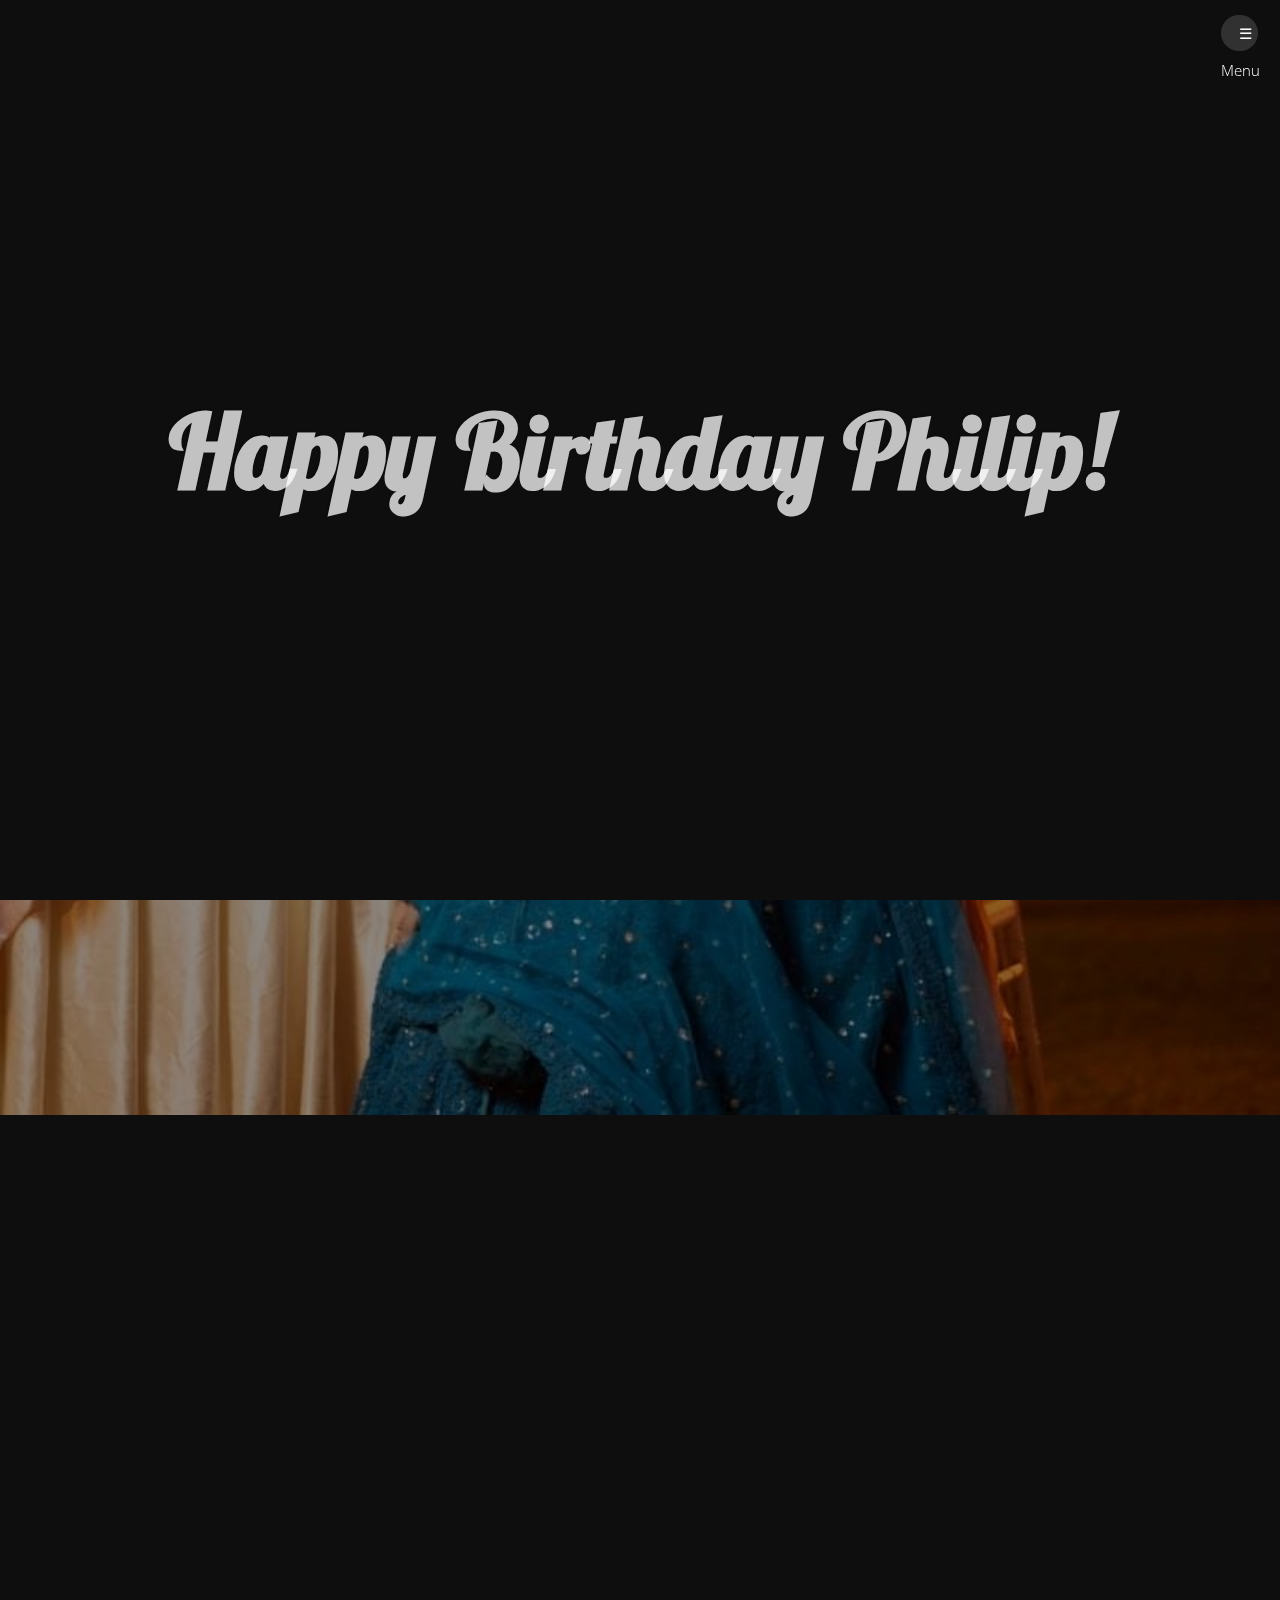
==== index.html @ 110db902 "photo" ====
<!DOCTYPE HTML>
<html>

<head>
    <title>The One Where You Turn 23!!</title>
    <link rel="shortcut icon" href="./images/phillogo.jpeg">
    <meta charset="utf-8" />
    <meta name="viewport" content="width=device-width, initial-scale=1" />
    <link rel="stylesheet" href="main.css">
</head>

<body>
    <header id="header">
        <a href="#menu">&#9776;<div>Menu</div></a>
    </header>
    <nav id="menu">
        <ul class="links">
            <li><a href="index.html">Home</a></li>
            <li><a href="Wishes.html">Wishes</a></li>
        </ul>
    </nav>
    <section id="banner" class="bg-img" data-bg="music club phil.jpeg">
        <div class="inner">
            <header>
                <h1>Happy Birthday Philip!</h1>
            </header>
        </div>
        <!--<a href="#one" class="more">Learn More</a>-->
    </section>
    <section id="one" class="wrapper post bg-img" data-bg="1.jpeg">
        <div class="inner">
            <article class="box">
                <header>
                    <h2>To you, my anchor of hope</h2>
                   
                </header>
                <div class="content">
                    <p>'Will you call me to tell me you're alright?<br>
                       Cause I worry about you the whole night.<br>
                       Don't repeat my mistakes,<br>
                       I won't sleep till you're safe inside.'<br>
                       - James Arthur.</p>
                </div>
            </article>
        </div>
        <a href="#two" class="more">Learn More</a>
    </section>
    <!-- Two -->
    <section id="two" class="wrapper post bg-img" data-bg="3.jpeg">
        <div class="inner">
            <article class="box">
                <header>
                    <h2>To you, beauty beyond compare</h2>
                   
                </header>
                <div class="content">
                    <p>'You're insecure, don't know what for<br>
                        You're turning heads when you walk through the door<br>
                        Don't need make-up to cover up<br>
                        Being the way that you are is enough.'<br>
                        - One Direction.</p>
                </div>
            </article>
        </div>
    </section>
    <!-- Three -->
    <section id="three" class="wrapper post bg-img" data-bg="4.jpeg">
        <div class="inner">
            <article class="box">
                <header>
                    <h2>To you, my partner in crime</h2>
                   
                </header>
                <div class="content">
                    <p>'You can count on me like one, two, three<br>
                        I'll be there<br>
                        And I know when I need it, I can count on you like four, three, two<br>
                        And you'll be there.'<br>
                        - Bruno Mars.</p>
                      
                </div>
            </article>
        </div>
    </section>
    <section id="two" class="wrapper post bg-img" data-bg="5.jpeg">
        <div class="inner">
            <article class="box">
                <header>
                    <h2>To you, the Chandler to my Joey</h2>
                    
                </header>
                <div class="content">
                    <p>'You're still in bed at ten<br>
                        And work began at eight<br>
                        You've burned your breakfast<br>
                        So far, things are going great.'<br>
                        - The Rembrandts.</p>
                </div>
            </article>
        </div>
    </section>
    <section id="two" class="wrapper post bg-img" data-bg="6.jpeg">
        <div class="inner">
            <article class="box">
                <header>
                    <h2>To you, a woman in power</h2>
                   
                </header>
                <div class="content">
                    <p>'It's time for me to take it<br>
                       I'm the boss right now<br>
                       Is your tongue tied up?<br>
                       Cause this is my ground.'<br>
                       - Demi Lovato.</p>
                </div>
            </article>
        </div>
    </section>
    <section id="two" class="wrapper post bg-img" data-bg="7.jpeg">
        <div class="inner">
            <article class="box">
                <header>
                    <h2>TBAG wishes you a very happy birthday!!!</h2>
                 
                </header>
                <div class="content">
                
                </div>
            </article>
        </div>
    </section>

    <!-- Scripts-->
    <script src="assets/js/jquery.min.js"></script>
    <script src="assets/js/jquery.scrolly.min.js"></script>
    <script src="assets/js/jquery.scrollex.min.js"></script>
    <script src="assets/js/skel.min.js"></script>
    <script src="assets/js/util.js"></script>
    <script src="assets/js/main.js"></script>

</body>

</html>
---- main.css ----
@charset "UTF-8";
@import url(font-awesome.min.css);
@import url("https://fonts.googleapis.com/css?family=Lobster|Open+Sans:300,400,600,700,800");

	html, body, div, span, applet, object, iframe, h1, h2, h3, h4, h5, h6, p, blockquote, pre, a, abbr, acronym, address, big, cite, code, del, dfn, em, img, ins, kbd, q, s, samp, small, strike, strong, sub, sup, tt, var, b, u, i, center, dl, dt, dd, ol, ul, li, fieldset, form, label, legend, table, caption, tbody, tfoot, thead, tr, th, td, article, aside, canvas, details, embed, figure, figcaption, footer, header, hgroup, menu, nav, output, ruby, section, summary, time, mark, audio, video {
		margin: 0;
		padding: 0;
		border: 0;
		font-size: 100%;
		font: inherit;
		vertical-align: baseline;
	}

	article, aside, details, figcaption, figure, footer, header, hgroup, menu, nav, section {
		display: block;
	}

	body {
		line-height: 1;
	}

	ol, ul {
		list-style: none;
	}

	blockquote, q {
		quotes: none;
	}

	blockquote:before, blockquote:after, q:before, q:after {
		content: '';
		content: none;
	}

	table {
		border-collapse: collapse;
		border-spacing: 0;
	}

	body {
		-webkit-text-size-adjust: none;
	}

/* Box Model */

	*, *:before, *:after {
		-moz-box-sizing: border-box;
		-webkit-box-sizing: border-box;
		box-sizing: border-box;
	}

/* Containers */

	.container {
		margin-left: auto;
		margin-right: auto;
	}

	.container.\31 25\25 {
		width: 100%;
		max-width: 100em;
		min-width: 80em;
	}

	.container.\37 5\25 {
		width: 60em;
	}

	.container.\35 0\25 {
		width: 40em;
	}

	.container.\32 5\25 {
		width: 20em;
	}

	.container {
		width: 80em;
	}

	@media screen and (max-width: 1680px) {

		.container.\31 25\25 {
			width: 100%;
			max-width: 100em;
			min-width: 80em;
		}

		.container.\37 5\25 {
			width: 60em;
		}

		.container.\35 0\25 {
			width: 40em;
		}

		.container.\32 5\25 {
			width: 20em;
		}

		.container {
			width: 80em;
		}

	}

	@media screen and (max-width: 1280px) {

		.container.\31 25\25 {
			width: 100%;
			max-width: 81.25em;
			min-width: 65em;
		}

		.container.\37 5\25 {
			width: 48.75em;
		}

		.container.\35 0\25 {
			width: 32.5em;
		}

		.container.\32 5\25 {
			width: 16.25em;
		}

		.container {
			width: 65em;
		}

	}

	@media screen and (max-width: 980px) {

		.container.\31 25\25 {
			width: 100%;
			max-width: 112.5%;
			min-width: 90%;
		}

		.container.\37 5\25 {
			width: 67.5%;
		}

		.container.\35 0\25 {
			width: 45%;
		}

		.container.\32 5\25 {
			width: 22.5%;
		}

		.container {
			width: 90%;
		}

	}

	@media screen and (max-width: 736px) {

		.container.\31 25\25 {
			width: 100%;
			max-width: 112.5%;
			min-width: 90%;
		}

		.container.\37 5\25 {
			width: 67.5%;
		}

		.container.\35 0\25 {
			width: 45%;
		}

		.container.\32 5\25 {
			width: 22.5%;
		}

		.container {
			width: 90% !important;
		}

	}

	@media screen and (max-width: 480px) {

		.container.\31 25\25 {
			width: 100%;
			max-width: 112.5%;
			min-width: 90%;
		}

		.container.\37 5\25 {
			width: 67.5%;
		}

		.container.\35 0\25 {
			width: 45%;
		}

		.container.\32 5\25 {
			width: 22.5%;
		}

		.container {
			width: 90% !important;
		}

	}

/* Grid */

	.row {
		border-bottom: solid 1px transparent;
		-moz-box-sizing: border-box;
		-webkit-box-sizing: border-box;
		box-sizing: border-box;
	}

	.row > * {
		float: left;
		-moz-box-sizing: border-box;
		-webkit-box-sizing: border-box;
		box-sizing: border-box;
	}

	.row:after, .row:before {
		content: '';
		display: block;
		clear: both;
		height: 0;
	}

	.row.uniform > * > :first-child {
		margin-top: 0;
	}

	.row.uniform > * > :last-child {
		margin-bottom: 0;
	}

	.row.\30 \25 > * {
		padding: 0 0 0 0em;
	}

	.row.\30 \25 {
		margin: 0 0 -1px 0em;
	}

	.row.uniform.\30 \25 > * {
		padding: 0em 0 0 0em;
	}

	.row.uniform.\30 \25 {
		margin: 0em 0 -1px 0em;
	}

	.row > * {
		padding: 0 0 0 2em;
	}

	.row {
		margin: 0 0 -1px -2em;
	}

	.row.uniform > * {
		padding: 2em 0 0 2em;
	}

	.row.uniform {
		margin: -2em 0 -1px -2em;
	}

	.row.\32 00\25 > * {
		padding: 0 0 0 4em;
	}

	.row.\32 00\25 {
		margin: 0 0 -1px -4em;
	}

	.row.uniform.\32 00\25 > * {
		padding: 4em 0 0 4em;
	}

	.row.uniform.\32 00\25 {
		margin: -4em 0 -1px -4em;
	}

	.row.\31 50\25 > * {
		padding: 0 0 0 3em;
	}

	.row.\31 50\25 {
		margin: 0 0 -1px -3em;
	}

	.row.uniform.\31 50\25 > * {
		padding: 3em 0 0 3em;
	}

	.row.uniform.\31 50\25 {
		margin: -3em 0 -1px -3em;
	}

	.row.\35 0\25 > * {
		padding: 0 0 0 1em;
	}

	.row.\35 0\25 {
		margin: 0 0 -1px -1em;
	}

	.row.uniform.\35 0\25 > * {
		padding: 1em 0 0 1em;
	}

	.row.uniform.\35 0\25 {
		margin: -1em 0 -1px -1em;
	}

	.row.\32 5\25 > * {
		padding: 0 0 0 0.5em;
	}

	.row.\32 5\25 {
		margin: 0 0 -1px -0.5em;
	}

	.row.uniform.\32 5\25 > * {
		padding: 0.5em 0 0 0.5em;
	}

	.row.uniform.\32 5\25 {
		margin: -0.5em 0 -1px -0.5em;
	}

	.\31 2u, .\31 2u\24 {
		width: 100%;
		clear: none;
		margin-left: 0;
	}

	.\31 1u, .\31 1u\24 {
		width: 91.6666666667%;
		clear: none;
		margin-left: 0;
	}

	.\31 0u, .\31 0u\24 {
		width: 83.3333333333%;
		clear: none;
		margin-left: 0;
	}

	.\39 u, .\39 u\24 {
		width: 75%;
		clear: none;
		margin-left: 0;
	}

	.\38 u, .\38 u\24 {
		width: 66.6666666667%;
		clear: none;
		margin-left: 0;
	}

	.\37 u, .\37 u\24 {
		width: 58.3333333333%;
		clear: none;
		margin-left: 0;
	}

	.\36 u, .\36 u\24 {
		width: 50%;
		clear: none;
		margin-left: 0;
	}

	.\35 u, .\35 u\24 {
		width: 41.6666666667%;
		clear: none;
		margin-left: 0;
	}

	.\34 u, .\34 u\24 {
		width: 33.3333333333%;
		clear: none;
		margin-left: 0;
	}

	.\33 u, .\33 u\24 {
		width: 25%;
		clear: none;
		margin-left: 0;
	}

	.\32 u, .\32 u\24 {
		width: 16.6666666667%;
		clear: none;
		margin-left: 0;
	}

	.\31 u, .\31 u\24 {
		width: 8.3333333333%;
		clear: none;
		margin-left: 0;
	}

	.\31 2u\24 + *,
	.\31 1u\24 + *,
	.\31 0u\24 + *,
	.\39 u\24 + *,
	.\38 u\24 + *,
	.\37 u\24 + *,
	.\36 u\24 + *,
	.\35 u\24 + *,
	.\34 u\24 + *,
	.\33 u\24 + *,
	.\32 u\24 + *,
	.\31 u\24 + * {
		clear: left;
	}

	.\-11u {
		margin-left: 91.66667%;
	}

	.\-10u {
		margin-left: 83.33333%;
	}

	.\-9u {
		margin-left: 75%;
	}

	.\-8u {
		margin-left: 66.66667%;
	}

	.\-7u {
		margin-left: 58.33333%;
	}

	.\-6u {
		margin-left: 50%;
	}

	.\-5u {
		margin-left: 41.66667%;
	}

	.\-4u {
		margin-left: 33.33333%;
	}

	.\-3u {
		margin-left: 25%;
	}

	.\-2u {
		margin-left: 16.66667%;
	}

	.\-1u {
		margin-left: 8.33333%;
	}

	@media screen and (max-width: 1680px) {

		.row > * {
			padding: 0 0 0 2em;
		}

		.row {
			margin: 0 0 -1px -2em;
		}

		.row.uniform > * {
			padding: 2em 0 0 2em;
		}

		.row.uniform {
			margin: -2em 0 -1px -2em;
		}

		.row.\32 00\25 > * {
			padding: 0 0 0 4em;
		}

		.row.\32 00\25 {
			margin: 0 0 -1px -4em;
		}

		.row.uniform.\32 00\25 > * {
			padding: 4em 0 0 4em;
		}

		.row.uniform.\32 00\25 {
			margin: -4em 0 -1px -4em;
		}

		.row.\31 50\25 > * {
			padding: 0 0 0 3em;
		}

		.row.\31 50\25 {
			margin: 0 0 -1px -3em;
		}

		.row.uniform.\31 50\25 > * {
			padding: 3em 0 0 3em;
		}

		.row.uniform.\31 50\25 {
			margin: -3em 0 -1px -3em;
		}

		.row.\35 0\25 > * {
			padding: 0 0 0 1em;
		}

		.row.\35 0\25 {
			margin: 0 0 -1px -1em;
		}

		.row.uniform.\35 0\25 > * {
			padding: 1em 0 0 1em;
		}

		.row.uniform.\35 0\25 {
			margin: -1em 0 -1px -1em;
		}

		.row.\32 5\25 > * {
			padding: 0 0 0 0.5em;
		}

		.row.\32 5\25 {
			margin: 0 0 -1px -0.5em;
		}

		.row.uniform.\32 5\25 > * {
			padding: 0.5em 0 0 0.5em;
		}

		.row.uniform.\32 5\25 {
			margin: -0.5em 0 -1px -0.5em;
		}

		.\31 2u\28xlarge\29, .\31 2u\24\28xlarge\29 {
			width: 100%;
			clear: none;
			margin-left: 0;
		}

		.\31 1u\28xlarge\29, .\31 1u\24\28xlarge\29 {
			width: 91.6666666667%;
			clear: none;
			margin-left: 0;
		}

		.\31 0u\28xlarge\29, .\31 0u\24\28xlarge\29 {
			width: 83.3333333333%;
			clear: none;
			margin-left: 0;
		}

		.\39 u\28xlarge\29, .\39 u\24\28xlarge\29 {
			width: 75%;
			clear: none;
			margin-left: 0;
		}

		.\38 u\28xlarge\29, .\38 u\24\28xlarge\29 {
			width: 66.6666666667%;
			clear: none;
			margin-left: 0;
		}

		.\37 u\28xlarge\29, .\37 u\24\28xlarge\29 {
			width: 58.3333333333%;
			clear: none;
			margin-left: 0;
		}

		.\36 u\28xlarge\29, .\36 u\24\28xlarge\29 {
			width: 50%;
			clear: none;
			margin-left: 0;
		}

		.\35 u\28xlarge\29, .\35 u\24\28xlarge\29 {
			width: 41.6666666667%;
			clear: none;
			margin-left: 0;
		}

		.\34 u\28xlarge\29, .\34 u\24\28xlarge\29 {
			width: 33.3333333333%;
			clear: none;
			margin-left: 0;
		}

		.\33 u\28xlarge\29, .\33 u\24\28xlarge\29 {
			width: 25%;
			clear: none;
			margin-left: 0;
		}

		.\32 u\28xlarge\29, .\32 u\24\28xlarge\29 {
			width: 16.6666666667%;
			clear: none;
			margin-left: 0;
		}

		.\31 u\28xlarge\29, .\31 u\24\28xlarge\29 {
			width: 8.3333333333%;
			clear: none;
			margin-left: 0;
		}

		.\31 2u\24\28xlarge\29 + *,
		.\31 1u\24\28xlarge\29 + *,
		.\31 0u\24\28xlarge\29 + *,
		.\39 u\24\28xlarge\29 + *,
		.\38 u\24\28xlarge\29 + *,
		.\37 u\24\28xlarge\29 + *,
		.\36 u\24\28xlarge\29 + *,
		.\35 u\24\28xlarge\29 + *,
		.\34 u\24\28xlarge\29 + *,
		.\33 u\24\28xlarge\29 + *,
		.\32 u\24\28xlarge\29 + *,
		.\31 u\24\28xlarge\29 + * {
			clear: left;
		}

		.\-11u\28xlarge\29 {
			margin-left: 91.66667%;
		}

		.\-10u\28xlarge\29 {
			margin-left: 83.33333%;
		}

		.\-9u\28xlarge\29 {
			margin-left: 75%;
		}

		.\-8u\28xlarge\29 {
			margin-left: 66.66667%;
		}

		.\-7u\28xlarge\29 {
			margin-left: 58.33333%;
		}

		.\-6u\28xlarge\29 {
			margin-left: 50%;
		}

		.\-5u\28xlarge\29 {
			margin-left: 41.66667%;
		}

		.\-4u\28xlarge\29 {
			margin-left: 33.33333%;
		}

		.\-3u\28xlarge\29 {
			margin-left: 25%;
		}

		.\-2u\28xlarge\29 {
			margin-left: 16.66667%;
		}

		.\-1u\28xlarge\29 {
			margin-left: 8.33333%;
		}

	}

	@media screen and (max-width: 1280px) {

		.row > * {
			padding: 0 0 0 1.5em;
		}

		.row {
			margin: 0 0 -1px -1.5em;
		}

		.row.uniform > * {
			padding: 1.5em 0 0 1.5em;
		}

		.row.uniform {
			margin: -1.5em 0 -1px -1.5em;
		}

		.row.\32 00\25 > * {
			padding: 0 0 0 3em;
		}

		.row.\32 00\25 {
			margin: 0 0 -1px -3em;
		}

		.row.uniform.\32 00\25 > * {
			padding: 3em 0 0 3em;
		}

		.row.uniform.\32 00\25 {
			margin: -3em 0 -1px -3em;
		}

		.row.\31 50\25 > * {
			padding: 0 0 0 2.25em;
		}

		.row.\31 50\25 {
			margin: 0 0 -1px -2.25em;
		}

		.row.uniform.\31 50\25 > * {
			padding: 2.25em 0 0 2.25em;
		}

		.row.uniform.\31 50\25 {
			margin: -2.25em 0 -1px -2.25em;
		}

		.row.\35 0\25 > * {
			padding: 0 0 0 0.75em;
		}

		.row.\35 0\25 {
			margin: 0 0 -1px -0.75em;
		}

		.row.uniform.\35 0\25 > * {
			padding: 0.75em 0 0 0.75em;
		}

		.row.uniform.\35 0\25 {
			margin: -0.75em 0 -1px -0.75em;
		}

		.row.\32 5\25 > * {
			padding: 0 0 0 0.375em;
		}

		.row.\32 5\25 {
			margin: 0 0 -1px -0.375em;
		}

		.row.uniform.\32 5\25 > * {
			padding: 0.375em 0 0 0.375em;
		}

		.row.uniform.\32 5\25 {
			margin: -0.375em 0 -1px -0.375em;
		}

		.\31 2u\28large\29, .\31 2u\24\28large\29 {
			width: 100%;
			clear: none;
			margin-left: 0;
		}

		.\31 1u\28large\29, .\31 1u\24\28large\29 {
			width: 91.6666666667%;
			clear: none;
			margin-left: 0;
		}

		.\31 0u\28large\29, .\31 0u\24\28large\29 {
			width: 83.3333333333%;
			clear: none;
			margin-left: 0;
		}

		.\39 u\28large\29, .\39 u\24\28large\29 {
			width: 75%;
			clear: none;
			margin-left: 0;
		}

		.\38 u\28large\29, .\38 u\24\28large\29 {
			width: 66.6666666667%;
			clear: none;
			margin-left: 0;
		}

		.\37 u\28large\29, .\37 u\24\28large\29 {
			width: 58.3333333333%;
			clear: none;
			margin-left: 0;
		}

		.\36 u\28large\29, .\36 u\24\28large\29 {
			width: 50%;
			clear: none;
			margin-left: 0;
		}

		.\35 u\28large\29, .\35 u\24\28large\29 {
			width: 41.6666666667%;
			clear: none;
			margin-left: 0;
		}

		.\34 u\28large\29, .\34 u\24\28large\29 {
			width: 33.3333333333%;
			clear: none;
			margin-left: 0;
		}

		.\33 u\28large\29, .\33 u\24\28large\29 {
			width: 25%;
			clear: none;
			margin-left: 0;
		}

		.\32 u\28large\29, .\32 u\24\28large\29 {
			width: 16.6666666667%;
			clear: none;
			margin-left: 0;
		}

		.\31 u\28large\29, .\31 u\24\28large\29 {
			width: 8.3333333333%;
			clear: none;
			margin-left: 0;
		}

		.\31 2u\24\28large\29 + *,
		.\31 1u\24\28large\29 + *,
		.\31 0u\24\28large\29 + *,
		.\39 u\24\28large\29 + *,
		.\38 u\24\28large\29 + *,
		.\37 u\24\28large\29 + *,
		.\36 u\24\28large\29 + *,
		.\35 u\24\28large\29 + *,
		.\34 u\24\28large\29 + *,
		.\33 u\24\28large\29 + *,
		.\32 u\24\28large\29 + *,
		.\31 u\24\28large\29 + * {
			clear: left;
		}

		.\-11u\28large\29 {
			margin-left: 91.66667%;
		}

		.\-10u\28large\29 {
			margin-left: 83.33333%;
		}

		.\-9u\28large\29 {
			margin-left: 75%;
		}

		.\-8u\28large\29 {
			margin-left: 66.66667%;
		}

		.\-7u\28large\29 {
			margin-left: 58.33333%;
		}

		.\-6u\28large\29 {
			margin-left: 50%;
		}

		.\-5u\28large\29 {
			margin-left: 41.66667%;
		}

		.\-4u\28large\29 {
			margin-left: 33.33333%;
		}

		.\-3u\28large\29 {
			margin-left: 25%;
		}

		.\-2u\28large\29 {
			margin-left: 16.66667%;
		}

		.\-1u\28large\29 {
			margin-left: 8.33333%;
		}

	}

	@media screen and (max-width: 980px) {

		.row > * {
			padding: 0 0 0 1.5em;
		}

		.row {
			margin: 0 0 -1px -1.5em;
		}

		.row.uniform > * {
			padding: 1.5em 0 0 1.5em;
		}

		.row.uniform {
			margin: -1.5em 0 -1px -1.5em;
		}

		.row.\32 00\25 > * {
			padding: 0 0 0 3em;
		}

		.row.\32 00\25 {
			margin: 0 0 -1px -3em;
		}

		.row.uniform.\32 00\25 > * {
			padding: 3em 0 0 3em;
		}

		.row.uniform.\32 00\25 {
			margin: -3em 0 -1px -3em;
		}

		.row.\31 50\25 > * {
			padding: 0 0 0 2.25em;
		}

		.row.\31 50\25 {
			margin: 0 0 -1px -2.25em;
		}

		.row.uniform.\31 50\25 > * {
			padding: 2.25em 0 0 2.25em;
		}

		.row.uniform.\31 50\25 {
			margin: -2.25em 0 -1px -2.25em;
		}

		.row.\35 0\25 > * {
			padding: 0 0 0 0.75em;
		}

		.row.\35 0\25 {
			margin: 0 0 -1px -0.75em;
		}

		.row.uniform.\35 0\25 > * {
			padding: 0.75em 0 0 0.75em;
		}

		.row.uniform.\35 0\25 {
			margin: -0.75em 0 -1px -0.75em;
		}

		.row.\32 5\25 > * {
			padding: 0 0 0 0.375em;
		}

		.row.\32 5\25 {
			margin: 0 0 -1px -0.375em;
		}

		.row.uniform.\32 5\25 > * {
			padding: 0.375em 0 0 0.375em;
		}

		.row.uniform.\32 5\25 {
			margin: -0.375em 0 -1px -0.375em;
		}

		.\31 2u\28medium\29, .\31 2u\24\28medium\29 {
			width: 100%;
			clear: none;
			margin-left: 0;
		}

		.\31 1u\28medium\29, .\31 1u\24\28medium\29 {
			width: 91.6666666667%;
			clear: none;
			margin-left: 0;
		}

		.\31 0u\28medium\29, .\31 0u\24\28medium\29 {
			width: 83.3333333333%;
			clear: none;
			margin-left: 0;
		}

		.\39 u\28medium\29, .\39 u\24\28medium\29 {
			width: 75%;
			clear: none;
			margin-left: 0;
		}

		.\38 u\28medium\29, .\38 u\24\28medium\29 {
			width: 66.6666666667%;
			clear: none;
			margin-left: 0;
		}

		.\37 u\28medium\29, .\37 u\24\28medium\29 {
			width: 58.3333333333%;
			clear: none;
			margin-left: 0;
		}

		.\36 u\28medium\29, .\36 u\24\28medium\29 {
			width: 50%;
			clear: none;
			margin-left: 0;
		}

		.\35 u\28medium\29, .\35 u\24\28medium\29 {
			width: 41.6666666667%;
			clear: none;
			margin-left: 0;
		}

		.\34 u\28medium\29, .\34 u\24\28medium\29 {
			width: 33.3333333333%;
			clear: none;
			margin-left: 0;
		}

		.\33 u\28medium\29, .\33 u\24\28medium\29 {
			width: 25%;
			clear: none;
			margin-left: 0;
		}

		.\32 u\28medium\29, .\32 u\24\28medium\29 {
			width: 16.6666666667%;
			clear: none;
			margin-left: 0;
		}

		.\31 u\28medium\29, .\31 u\24\28medium\29 {
			width: 8.3333333333%;
			clear: none;
			margin-left: 0;
		}

		.\31 2u\24\28medium\29 + *,
		.\31 1u\24\28medium\29 + *,
		.\31 0u\24\28medium\29 + *,
		.\39 u\24\28medium\29 + *,
		.\38 u\24\28medium\29 + *,
		.\37 u\24\28medium\29 + *,
		.\36 u\24\28medium\29 + *,
		.\35 u\24\28medium\29 + *,
		.\34 u\24\28medium\29 + *,
		.\33 u\24\28medium\29 + *,
		.\32 u\24\28medium\29 + *,
		.\31 u\24\28medium\29 + * {
			clear: left;
		}

		.\-11u\28medium\29 {
			margin-left: 91.66667%;
		}

		.\-10u\28medium\29 {
			margin-left: 83.33333%;
		}

		.\-9u\28medium\29 {
			margin-left: 75%;
		}

		.\-8u\28medium\29 {
			margin-left: 66.66667%;
		}

		.\-7u\28medium\29 {
			margin-left: 58.33333%;
		}

		.\-6u\28medium\29 {
			margin-left: 50%;
		}

		.\-5u\28medium\29 {
			margin-left: 41.66667%;
		}

		.\-4u\28medium\29 {
			margin-left: 33.33333%;
		}

		.\-3u\28medium\29 {
			margin-left: 25%;
		}

		.\-2u\28medium\29 {
			margin-left: 16.66667%;
		}

		.\-1u\28medium\29 {
			margin-left: 8.33333%;
		}

	}

	@media screen and (max-width: 736px) {

		.row > * {
			padding: 0 0 0 1.25em;
		}

		.row {
			margin: 0 0 -1px -1.25em;
		}

		.row.uniform > * {
			padding: 1.25em 0 0 1.25em;
		}

		.row.uniform {
			margin: -1.25em 0 -1px -1.25em;
		}

		.row.\32 00\25 > * {
			padding: 0 0 0 2.5em;
		}

		.row.\32 00\25 {
			margin: 0 0 -1px -2.5em;
		}

		.row.uniform.\32 00\25 > * {
			padding: 2.5em 0 0 2.5em;
		}

		.row.uniform.\32 00\25 {
			margin: -2.5em 0 -1px -2.5em;
		}

		.row.\31 50\25 > * {
			padding: 0 0 0 1.875em;
		}

		.row.\31 50\25 {
			margin: 0 0 -1px -1.875em;
		}

		.row.uniform.\31 50\25 > * {
			padding: 1.875em 0 0 1.875em;
		}

		.row.uniform.\31 50\25 {
			margin: -1.875em 0 -1px -1.875em;
		}

		.row.\35 0\25 > * {
			padding: 0 0 0 0.625em;
		}

		.row.\35 0\25 {
			margin: 0 0 -1px -0.625em;
		}

		.row.uniform.\35 0\25 > * {
			padding: 0.625em 0 0 0.625em;
		}

		.row.uniform.\35 0\25 {
			margin: -0.625em 0 -1px -0.625em;
		}

		.row.\32 5\25 > * {
			padding: 0 0 0 0.3125em;
		}

		.row.\32 5\25 {
			margin: 0 0 -1px -0.3125em;
		}

		.row.uniform.\32 5\25 > * {
			padding: 0.3125em 0 0 0.3125em;
		}

		.row.uniform.\32 5\25 {
			margin: -0.3125em 0 -1px -0.3125em;
		}

		.\31 2u\28small\29, .\31 2u\24\28small\29 {
			width: 100%;
			clear: none;
			margin-left: 0;
		}

		.\31 1u\28small\29, .\31 1u\24\28small\29 {
			width: 91.6666666667%;
			clear: none;
			margin-left: 0;
		}

		.\31 0u\28small\29, .\31 0u\24\28small\29 {
			width: 83.3333333333%;
			clear: none;
			margin-left: 0;
		}

		.\39 u\28small\29, .\39 u\24\28small\29 {
			width: 75%;
			clear: none;
			margin-left: 0;
		}

		.\38 u\28small\29, .\38 u\24\28small\29 {
			width: 66.6666666667%;
			clear: none;
			margin-left: 0;
		}

		.\37 u\28small\29, .\37 u\24\28small\29 {
			width: 58.3333333333%;
			clear: none;
			margin-left: 0;
		}

		.\36 u\28small\29, .\36 u\24\28small\29 {
			width: 50%;
			clear: none;
			margin-left: 0;
		}

		.\35 u\28small\29, .\35 u\24\28small\29 {
			width: 41.6666666667%;
			clear: none;
			margin-left: 0;
		}

		.\34 u\28small\29, .\34 u\24\28small\29 {
			width: 33.3333333333%;
			clear: none;
			margin-left: 0;
		}

		.\33 u\28small\29, .\33 u\24\28small\29 {
			width: 25%;
			clear: none;
			margin-left: 0;
		}

		.\32 u\28small\29, .\32 u\24\28small\29 {
			width: 16.6666666667%;
			clear: none;
			margin-left: 0;
		}

		.\31 u\28small\29, .\31 u\24\28small\29 {
			width: 8.3333333333%;
			clear: none;
			margin-left: 0;
		}

		.\31 2u\24\28small\29 + *,
		.\31 1u\24\28small\29 + *,
		.\31 0u\24\28small\29 + *,
		.\39 u\24\28small\29 + *,
		.\38 u\24\28small\29 + *,
		.\37 u\24\28small\29 + *,
		.\36 u\24\28small\29 + *,
		.\35 u\24\28small\29 + *,
		.\34 u\24\28small\29 + *,
		.\33 u\24\28small\29 + *,
		.\32 u\24\28small\29 + *,
		.\31 u\24\28small\29 + * {
			clear: left;
		}

		.\-11u\28small\29 {
			margin-left: 91.66667%;
		}

		.\-10u\28small\29 {
			margin-left: 83.33333%;
		}

		.\-9u\28small\29 {
			margin-left: 75%;
		}

		.\-8u\28small\29 {
			margin-left: 66.66667%;
		}

		.\-7u\28small\29 {
			margin-left: 58.33333%;
		}

		.\-6u\28small\29 {
			margin-left: 50%;
		}

		.\-5u\28small\29 {
			margin-left: 41.66667%;
		}

		.\-4u\28small\29 {
			margin-left: 33.33333%;
		}

		.\-3u\28small\29 {
			margin-left: 25%;
		}

		.\-2u\28small\29 {
			margin-left: 16.66667%;
		}

		.\-1u\28small\29 {
			margin-left: 8.33333%;
		}

	}

	@media screen and (max-width: 480px) {

		.row > * {
			padding: 0 0 0 1.25em;
		}

		.row {
			margin: 0 0 -1px -1.25em;
		}

		.row.uniform > * {
			padding: 1.25em 0 0 1.25em;
		}

		.row.uniform {
			margin: -1.25em 0 -1px -1.25em;
		}

		.row.\32 00\25 > * {
			padding: 0 0 0 2.5em;
		}

		.row.\32 00\25 {
			margin: 0 0 -1px -2.5em;
		}

		.row.uniform.\32 00\25 > * {
			padding: 2.5em 0 0 2.5em;
		}

		.row.uniform.\32 00\25 {
			margin: -2.5em 0 -1px -2.5em;
		}

		.row.\31 50\25 > * {
			padding: 0 0 0 1.875em;
		}

		.row.\31 50\25 {
			margin: 0 0 -1px -1.875em;
		}

		.row.uniform.\31 50\25 > * {
			padding: 1.875em 0 0 1.875em;
		}

		.row.uniform.\31 50\25 {
			margin: -1.875em 0 -1px -1.875em;
		}

		.row.\35 0\25 > * {
			padding: 0 0 0 0.625em;
		}

		.row.\35 0\25 {
			margin: 0 0 -1px -0.625em;
		}

		.row.uniform.\35 0\25 > * {
			padding: 0.625em 0 0 0.625em;
		}

		.row.uniform.\35 0\25 {
			margin: -0.625em 0 -1px -0.625em;
		}

		.row.\32 5\25 > * {
			padding: 0 0 0 0.3125em;
		}

		.row.\32 5\25 {
			margin: 0 0 -1px -0.3125em;
		}

		.row.uniform.\32 5\25 > * {
			padding: 0.3125em 0 0 0.3125em;
		}

		.row.uniform.\32 5\25 {
			margin: -0.3125em 0 -1px -0.3125em;
		}

		.\31 2u\28xsmall\29, .\31 2u\24\28xsmall\29 {
			width: 100%;
			clear: none;
			margin-left: 0;
		}

		.\31 1u\28xsmall\29, .\31 1u\24\28xsmall\29 {
			width: 91.6666666667%;
			clear: none;
			margin-left: 0;
		}

		.\31 0u\28xsmall\29, .\31 0u\24\28xsmall\29 {
			width: 83.3333333333%;
			clear: none;
			margin-left: 0;
		}

		.\39 u\28xsmall\29, .\39 u\24\28xsmall\29 {
			width: 75%;
			clear: none;
			margin-left: 0;
		}

		.\38 u\28xsmall\29, .\38 u\24\28xsmall\29 {
			width: 66.6666666667%;
			clear: none;
			margin-left: 0;
		}

		.\37 u\28xsmall\29, .\37 u\24\28xsmall\29 {
			width: 58.3333333333%;
			clear: none;
			margin-left: 0;
		}

		.\36 u\28xsmall\29, .\36 u\24\28xsmall\29 {
			width: 50%;
			clear: none;
			margin-left: 0;
		}

		.\35 u\28xsmall\29, .\35 u\24\28xsmall\29 {
			width: 41.6666666667%;
			clear: none;
			margin-left: 0;
		}

		.\34 u\28xsmall\29, .\34 u\24\28xsmall\29 {
			width: 33.3333333333%;
			clear: none;
			margin-left: 0;
		}

		.\33 u\28xsmall\29, .\33 u\24\28xsmall\29 {
			width: 25%;
			clear: none;
			margin-left: 0;
		}

		.\32 u\28xsmall\29, .\32 u\24\28xsmall\29 {
			width: 16.6666666667%;
			clear: none;
			margin-left: 0;
		}

		.\31 u\28xsmall\29, .\31 u\24\28xsmall\29 {
			width: 8.3333333333%;
			clear: none;
			margin-left: 0;
		}

		.\31 2u\24\28xsmall\29 + *,
		.\31 1u\24\28xsmall\29 + *,
		.\31 0u\24\28xsmall\29 + *,
		.\39 u\24\28xsmall\29 + *,
		.\38 u\24\28xsmall\29 + *,
		.\37 u\24\28xsmall\29 + *,
		.\36 u\24\28xsmall\29 + *,
		.\35 u\24\28xsmall\29 + *,
		.\34 u\24\28xsmall\29 + *,
		.\33 u\24\28xsmall\29 + *,
		.\32 u\24\28xsmall\29 + *,
		.\31 u\24\28xsmall\29 + * {
			clear: left;
		}

		.\-11u\28xsmall\29 {
			margin-left: 91.66667%;
		}

		.\-10u\28xsmall\29 {
			margin-left: 83.33333%;
		}

		.\-9u\28xsmall\29 {
			margin-left: 75%;
		}

		.\-8u\28xsmall\29 {
			margin-left: 66.66667%;
		}

		.\-7u\28xsmall\29 {
			margin-left: 58.33333%;
		}

		.\-6u\28xsmall\29 {
			margin-left: 50%;
		}

		.\-5u\28xsmall\29 {
			margin-left: 41.66667%;
		}

		.\-4u\28xsmall\29 {
			margin-left: 33.33333%;
		}

		.\-3u\28xsmall\29 {
			margin-left: 25%;
		}

		.\-2u\28xsmall\29 {
			margin-left: 16.66667%;
		}

		.\-1u\28xsmall\29 {
			margin-left: 8.33333%;
		}

	}

/* Basic */

	@-ms-viewport {
		width: device-width;
	}

	body {
		-ms-overflow-style: scrollbar;
	}

	@media screen and (max-width: 480px) {

		html, body {
			min-width: 320px;
		}

	}

	body {
		background: #1b1b1b;
	}

		body.is-loading *, body.is-loading *:before, body.is-loading *:after {
			-moz-animation: none !important;
			-webkit-animation: none !important;
			-ms-animation: none !important;
			animation: none !important;
			-moz-transition: none !important;
			-webkit-transition: none !important;
			-ms-transition: none !important;
			transition: none !important;
		}

	.inner {
		width: 60em;
	}

	@media screen and (max-width: 1280px) {

		.inner {
			width: 65em;
		}

	}

	@media screen and (max-width: 980px) {

		.inner {
			width: 80%;
		}

	}

	@media screen and (max-width: 736px) {

		.inner {
			width: 90%;
		}

	}

/* Type */

	body {
		background-color: #1b1b1b;
		color: rgba(255, 255, 255, 0.75);
	}

	body, input, select, textarea {
		font-family: "Open Sans", Arial, Helvetica, sans-serif;
		font-size: 13pt;
		font-weight: 300;
		line-height: 1.65;
	}

		@media screen and (max-width: 1680px) {

			body, input, select, textarea {
				font-size: 11pt;
			}

		}

		@media screen and (max-width: 1280px) {

			body, input, select, textarea {
				font-size: 11pt;
			}

		}

		@media screen and (max-width: 980px) {

			body, input, select, textarea {
				font-size: 12pt;
			}

		}

		@media screen and (max-width: 736px) {

			body, input, select, textarea {
				font-size: 12pt;
			}

		}

		@media screen and (max-width: 480px) {

			body, input, select, textarea {
				font-size: 12pt;
			}

		}

	a {
		text-decoration: underline;
	}

		a:hover {
			text-decoration: none;
		}

	strong, b {
		font-weight: 600;
	}

	em, i {
		font-style: italic;
	}

	p {
		margin: 0 0 2em 0;
	}

	h1, h2, h3, h4, h5, h6 {
		font-weight: 600;
		line-height: 1.5;
		margin: 0 0 1em 0;
		text-transform: uppercase;
	}

		h1 a, h2 a, h3 a, h4 a, h5 a, h6 a {
			color: inherit;
			text-decoration: none;
		}

	h2 {
		font-size: 1.75em;
	}

	h3 {
		font-size: 1.35em;
	}

	h4 {
		font-size: 1.1em;
	}

	h5 {
		font-size: 0.9em;
	}

	h6 {
		font-size: 0.7em;
	}

	sub {
		font-size: 0.8em;
		position: relative;
		top: 0.5em;
	}

	sup {
		font-size: 0.8em;
		position: relative;
		top: -0.5em;
	}

	blockquote {
		border-left: solid 4px;
		font-style: italic;
		margin: 0 0 2em 0;
		padding: 0.5em 0 0.5em 2em;
	}

	code {
		border-radius: 4px;
		border: solid 1px;
		font-family: "Courier New", monospace;
		font-size: 0.9em;
		margin: 0 0.25em;
		padding: 0.25em 0.65em;
	}

	pre {
		-webkit-overflow-scrolling: touch;
		font-family: "Courier New", monospace;
		font-size: 0.9em;
		margin: 0 0 2em 0;
	}

		pre code {
			display: block;
			line-height: 1.75;
			padding: 1em 1.5em;
			overflow-x: auto;
		}

	hr {
		border: 0;
		border-bottom: solid 1px;
		margin: 2em 0;
	}

		hr.major {
			margin: 3em 0;
		}

	.align-left {
		text-align: left;
	}

	.align-center {
		text-align: center;
	}

	.align-right {
		text-align: right;
	}

	input, select, textarea {
		color: #fff;
	}

	a {
		color: #F64747;
	}

	strong, b {
		color: #fff;
	}

	h1, h2, h3, h4, h5, h6 {
		color: #fff;
	}

	blockquote {
		border-left-color: rgba(144, 144, 144, 0.25);
	}

	code {
		background: rgba(144, 144, 144, 0.075);
		border-color: rgba(144, 144, 144, 0.25);
	}

	hr {
		border-bottom-color: rgba(144, 144, 144, 0.25);
	}

/* Box */

	.box {
		background: rgba(0, 0, 0, 0.5);
		border-radius: 4px;
		margin-bottom: 2em;
		overflow: hidden;
		padding: 4em;
	}

		.box > :last-child,
		.box > :last-child > :last-child,
		.box > :last-child > :last-child > :last-child {
			margin-bottom: 0;
		}

		.box header h2 {
			margin: 0 0 .5em 0;
			color: #FFF;
		}

		.box header p {
			color: rgba(255, 255, 255, 0.5);
		}

		.box.alt {
			border: 0;
			border-radius: 0;
			padding: 0;
		}

		@media screen and (max-width: 980px) {

			.box {
				padding: 3em;
			}

		}

		@media screen and (max-width: 736px) {

			.box {
				padding: 2em;
			}

		}

		@media screen and (max-width: 480px) {

			.box {
				padding: 1em;
			}

		}

/* Button */

	input[type="submit"],
	input[type="reset"],
	input[type="button"],
	button,
	.button {
		-moz-appearance: none;
		-webkit-appearance: none;
		-ms-appearance: none;
		appearance: none;
		-moz-transition: background-color 0.2s ease-in-out, color 0.2s ease-in-out;
		-webkit-transition: background-color 0.2s ease-in-out, color 0.2s ease-in-out;
		-ms-transition: background-color 0.2s ease-in-out, color 0.2s ease-in-out;
		transition: background-color 0.2s ease-in-out, color 0.2s ease-in-out;
		border-radius: 4px;
		border: 0;
		cursor: pointer;
		display: inline-block;
		font-weight: 600;
		height: 2.85em;
		line-height: 2.95em;
		padding: 0 1.5em;
		text-align: center;
		text-decoration: none;
		white-space: nowrap;
		text-transform: uppercase;
	}

		input[type="submit"].icon,
		input[type="reset"].icon,
		input[type="button"].icon,
		button.icon,
		.button.icon {
			padding-left: 1.35em;
		}

			input[type="submit"].icon:before,
			input[type="reset"].icon:before,
			input[type="button"].icon:before,
			button.icon:before,
			.button.icon:before {
				margin-right: 0.5em;
			}

		input[type="submit"].fit,
		input[type="reset"].fit,
		input[type="button"].fit,
		button.fit,
		.button.fit {
			display: block;
			margin: 0 0 1em 0;
			width: 100%;
		}

		input[type="submit"].small,
		input[type="reset"].small,
		input[type="button"].small,
		button.small,
		.button.small {
			font-size: 0.8em;
		}

		input[type="submit"].big,
		input[type="reset"].big,
		input[type="button"].big,
		button.big,
		.button.big {
			font-size: 1.35em;
		}

		input[type="submit"].disabled, input[type="submit"]:disabled,
		input[type="reset"].disabled,
		input[type="reset"]:disabled,
		input[type="button"].disabled,
		input[type="button"]:disabled,
		button.disabled,
		button:disabled,
		.button.disabled,
		.button:disabled {
			-moz-pointer-events: none;
			-webkit-pointer-events: none;
			-ms-pointer-events: none;
			pointer-events: none;
			opacity: 0.25;
		}

		@media screen and (max-width: 480px) {

			input[type="submit"],
			input[type="reset"],
			input[type="button"],
			button,
			.button {
				padding: 0;
			}

		}

	input[type="submit"],
	input[type="reset"],
	input[type="button"],
	button,
	.button {
		background-color: #5a5a5a;
		color: #ffffff !important;
	}

		input[type="submit"]:hover,
		input[type="reset"]:hover,
		input[type="button"]:hover,
		button:hover,
		.button:hover {
			background-color: #676767;
		}

		input[type="submit"]:active,
		input[type="reset"]:active,
		input[type="button"]:active,
		button:active,
		.button:active {
			background-color: #4d4d4d;
		}

		input[type="submit"].alt,
		input[type="reset"].alt,
		input[type="button"].alt,
		button.alt,
		.button.alt {
			background-color: transparent;
			box-shadow: inset 0 0 0 2px rgba(144, 144, 144, 0.25);
			color: #fff !important;
		}

			input[type="submit"].alt:hover,
			input[type="reset"].alt:hover,
			input[type="button"].alt:hover,
			button.alt:hover,
			.button.alt:hover {
				background-color: rgba(144, 144, 144, 0.075);
			}

			input[type="submit"].alt:active,
			input[type="reset"].alt:active,
			input[type="button"].alt:active,
			button.alt:active,
			.button.alt:active {
				background-color: rgba(144, 144, 144, 0.2);
			}

			input[type="submit"].alt.icon:before,
			input[type="reset"].alt.icon:before,
			input[type="button"].alt.icon:before,
			button.alt.icon:before,
			.button.alt.icon:before {
				color: rgba(255, 255, 255, 0.5);
			}

		input[type="submit"].special,
		input[type="reset"].special,
		input[type="button"].special,
		button.special,
		.button.special {
			background-color: #F64747;
			color: #ffffff !important;
		}

			input[type="submit"].special:hover,
			input[type="reset"].special:hover,
			input[type="button"].special:hover,
			button.special:hover,
			.button.special:hover {
				background-color: #f75f5f;
			}

			input[type="submit"].special:active,
			input[type="reset"].special:active,
			input[type="button"].special:active,
			button.special:active,
			.button.special:active {
				background-color: #f52f2f;
			}

/* Flex */

	.flex {
		display: -ms-flexbox;
		-ms-flex-pack: justify;
		display: -moz-flex;
		display: -webkit-flex;
		display: -ms-flex;
		display: flex;
		-moz-flex-wrap: wrap;
		-webkit-flex-wrap: wrap;
		-ms-flex-wrap: wrap;
		flex-wrap: wrap;
		-moz-justify-content: space-between;
		-webkit-justify-content: space-between;
		-ms-justify-content: space-between;
		justify-content: space-between;
	}

		.flex.flex-2, .flex.flex-3 {
			-moz-align-items: stretch;
			-webkit-align-items: stretch;
			-ms-align-items: stretch;
			align-items: stretch;
		}

			.flex.flex-2.center, .flex.flex-3.center {
				-moz-align-items: center;
				-webkit-align-items: center;
				-ms-align-items: center;
				align-items: center;
			}

		.flex.flex-2 .col {
			width: 48%;
		}

			.flex.flex-2 .col.col1 {
				width: 30%;
			}

			.flex.flex-2 .col.col2 {
				width: 66%;
			}

			@media screen and (max-width: 736px) {

				.flex.flex-2 .col.col1, .flex.flex-2 .col.col2 {
					width: 100%;
					margin-bottom: 2em;
				}

					.flex.flex-2 .col.col1 .image, .flex.flex-2 .col.col2 .image {
						max-width: 60%;
						margin: 0 auto 2em auto;
					}

			}

		.flex.flex-3 .col {
			width: 28%;
		}

			@media screen and (max-width: 736px) {

				.flex.flex-3 .col {
					width: 100%;
					margin-bottom: 2em;
				}

					.flex.flex-3 .col .image {
						max-width: 60%;
						margin: 0 auto 2em auto;
					}

			}

		.flex.flex-4 .col {
			width: 22%;
		}

		.flex.flex-tabs {
			-moz-flex-wrap: nowrap;
			-webkit-flex-wrap: nowrap;
			-ms-flex-wrap: nowrap;
			flex-wrap: nowrap;
		}

			.flex.flex-tabs ul {
				width: 20%;
			}

			.flex.flex-tabs .tabs {
				width: 77%;
			}

		@media screen and (max-width: 980px) {

			.flex.flex-4 .col {
				width: 48%;
			}

			.flex.flex-tabs ul {
				width: 30%;
			}

			.flex.flex-tabs .tabs {
				width: 67%;
			}

			.flex.flex-tabs .flex-3 .col {
				width: 48%;
			}

		}

		@media screen and (max-width: 736px) {

			.flex.flex-2 .col, .flex.flex-3 .col, .flex.flex-4 .col {
				width: 100%;
				-moz-order: 2;
				-webkit-order: 2;
				-ms-order: 2;
				order: 2;
			}

				.flex.flex-2 .col.first, .flex.flex-3 .col.first, .flex.flex-4 .col.first {
					-moz-order: 1;
					-webkit-order: 1;
					-ms-order: 1;
					order: 1;
				}

			.flex.flex-tabs {
				-moz-flex-wrap: wrap;
				-webkit-flex-wrap: wrap;
				-ms-flex-wrap: wrap;
				flex-wrap: wrap;
			}

				.flex.flex-tabs ul {
					width: 100%;
				}

				.flex.flex-tabs .tabs {
					width: 100%;
				}

				.flex.flex-tabs .flex-3 .col {
					width: 100%;
				}

		}

/* Form */

	form {
		margin: 0 0 2em 0;
	}

		form .field {
			margin-bottom: 1.5em;
		}

			form .field.half {
				display: inline-block;
				width: 48%;
			}

				form .field.half.first {
					margin-right: 3%;
				}

		@media screen and (max-width: 980px) {

			form .field.half {
				display: block;
				width: 100%;
			}

				form .field.half.first {
					margin-right: 0;
				}

		}

	label {
		display: block;
		font-size: 0.9em;
		font-weight: 300;
		margin: 0 0 1em 0;
	}

	input[type="text"],
	input[type="password"],
	input[type="email"],
	select,
	textarea {
		-moz-appearance: none;
		-webkit-appearance: none;
		-ms-appearance: none;
		appearance: none;
		border-radius: 4px;
		border: none;
		border: solid 1px;
		color: inherit;
		display: block;
		outline: 0;
		padding: 0 1em;
		text-decoration: none;
		width: 100%;
	}

		input[type="text"]:invalid,
		input[type="password"]:invalid,
		input[type="email"]:invalid,
		select:invalid,
		textarea:invalid {
			box-shadow: none;
		}

	.select-wrapper {
		text-decoration: none;
		display: block;
		position: relative;
	}

		.select-wrapper:before {
			-moz-osx-font-smoothing: grayscale;
			-webkit-font-smoothing: antialiased;
			font-family: FontAwesome;
			font-style: normal;
			font-weight: normal;
			text-transform: none !important;
		}

		.select-wrapper:before {
			content: '\f078';
			display: block;
			height: 2.75em;
			line-height: 2.75em;
			pointer-events: none;
			position: absolute;
			right: 0;
			text-align: center;
			top: 0;
			width: 2.75em;
		}

		.select-wrapper select::-ms-expand {
			display: none;
		}

	input[type="text"],
	input[type="password"],
	input[type="email"],
	select {
		height: 2.75em;
	}

	textarea {
		padding: 0.75em 1em;
	}

	input[type="checkbox"],
	input[type="radio"] {
		-moz-appearance: none;
		-webkit-appearance: none;
		-ms-appearance: none;
		appearance: none;
		display: block;
		float: left;
		margin-right: -2em;
		opacity: 0;
		width: 1em;
		z-index: -1;
	}

		input[type="checkbox"] + label,
		input[type="radio"] + label {
			text-decoration: none;
			cursor: pointer;
			display: inline-block;
			font-size: 1em;
			font-weight: 300;
			padding-left: 2.4em;
			padding-right: 0.75em;
			position: relative;
		}

			input[type="checkbox"] + label:before,
			input[type="radio"] + label:before {
				-moz-osx-font-smoothing: grayscale;
				-webkit-font-smoothing: antialiased;
				font-family: FontAwesome;
				font-style: normal;
				font-weight: normal;
				text-transform: none !important;
			}

			input[type="checkbox"] + label:before,
			input[type="radio"] + label:before {
				border-radius: 4px;
				border: solid 1px;
				content: '';
				display: inline-block;
				height: 1.65em;
				left: 0;
				line-height: 1.58125em;
				position: absolute;
				text-align: center;
				top: 0;
				width: 1.65em;
			}

		input[type="checkbox"]:checked + label:before,
		input[type="radio"]:checked + label:before {
			content: '\f00c';
		}

	input[type="checkbox"] + label:before {
		border-radius: 4px;
	}

	input[type="radio"] + label:before {
		border-radius: 100%;
	}

	::-webkit-input-placeholder {
		opacity: 1.0;
	}

	:-moz-placeholder {
		opacity: 1.0;
	}

	::-moz-placeholder {
		opacity: 1.0;
	}

	:-ms-input-placeholder {
		opacity: 1.0;
	}

	.formerize-placeholder {
		opacity: 1.0;
	}

	label {
		color: #fff;
	}

	input[type="text"],
	input[type="password"],
	input[type="email"],
	select,
	textarea {
		background: rgba(144, 144, 144, 0.075);
		border-color: rgba(144, 144, 144, 0.25);
	}

		input[type="text"]:focus,
		input[type="password"]:focus,
		input[type="email"]:focus,
		select:focus,
		textarea:focus {
			border-color: #F64747;
			box-shadow: 0 0 0 1px #F64747;
		}

	.select-wrapper:before {
		color: rgba(144, 144, 144, 0.25);
	}

	input[type="checkbox"] + label,
	input[type="radio"] + label {
		color: rgba(255, 255, 255, 0.75);
	}

		input[type="checkbox"] + label:before,
		input[type="radio"] + label:before {
			background: rgba(144, 144, 144, 0.075);
			border-color: rgba(144, 144, 144, 0.25);
		}

	input[type="checkbox"]:checked + label:before,
	input[type="radio"]:checked + label:before {
		background-color: #F64747;
		border-color: #F64747;
		color: #ffffff;
	}

	input[type="checkbox"]:focus + label:before,
	input[type="radio"]:focus + label:before {
		border-color: #F64747;
		box-shadow: 0 0 0 1px #F64747;
	}

	::-webkit-input-placeholder {
		color: rgba(255, 255, 255, 0.5) !important;
	}

	:-moz-placeholder {
		color: rgba(255, 255, 255, 0.5) !important;
	}

	::-moz-placeholder {
		color: rgba(255, 255, 255, 0.5) !important;
	}

	:-ms-input-placeholder {
		color: rgba(255, 255, 255, 0.5) !important;
	}

	.formerize-placeholder {
		color: rgba(255, 255, 255, 0.5) !important;
	}

/* Icon */

	.icon {
		text-decoration: none;
		border-bottom: none;
		position: relative;
	}

		.icon:before {
			-moz-osx-font-smoothing: grayscale;
			-webkit-font-smoothing: antialiased;
			font-family: FontAwesome;
			font-style: normal;
			font-weight: normal;
			text-transform: none !important;
		}

		.icon > .label {
			display: none;
		}

/* Image */

	.image {
		border-radius: 4px;
		border: 0;
		display: inline-block;
		position: relative;
	}

		.image img {
			border-radius: 4px;
			display: block;
		}

		.image.left, .image.right {
			max-width: 40%;
		}

			.image.left img, .image.right img {
				width: 100%;
			}

		.image.left {
			float: left;
			margin: 0 1.5em 1em 0;
			top: 0.25em;
		}

		.image.right {
			float: right;
			margin: 0 0 1em 1.5em;
			top: 0.25em;
		}

		.image.fit {
			display: block;
			margin: 0 0 2em 0;
			width: 100%;
		}

			.image.fit img {
				width: 100%;
			}

		.image.main {
			display: block;
			margin: 0 0 3em 0;
			width: 100%;
		}

			.image.main img {
				width: 100%;
			}

/* List */

	ol {
		list-style: decimal;
		margin: 0 0 2em 0;
		padding-left: 1.25em;
	}

		ol li {
			padding-left: 0.25em;
		}

	ul {
		list-style: disc;
		margin: 0 0 2em 0;
		padding-left: 1em;
	}

		ul li {
			padding-left: 0.5em;
		}

		ul.alt {
			list-style: none;
			padding-left: 0;
		}

			ul.alt li {
				border-top: solid 1px;
				padding: 0.5em 0;
			}

				ul.alt li:first-child {
					border-top: 0;
					padding-top: 0;
				}

		ul.icons {
			cursor: default;
			list-style: none;
			padding-left: 0;
		}

			ul.icons li {
				display: inline-block;
				padding: 0 1em 0 0;
			}

				ul.icons li:last-child {
					padding-right: 0;
				}

				ul.icons li .icon:before {
					font-size: 2em;
				}

		ul.actions {
			cursor: default;
			list-style: none;
			padding-left: 0;
		}

			ul.actions li {
				display: inline-block;
				padding: 0 1em 0 0;
				vertical-align: middle;
			}

				ul.actions li:last-child {
					padding-right: 0;
				}

			ul.actions.small li {
				padding: 0 0.5em 0 0;
			}

			ul.actions.vertical li {
				display: block;
				padding: 1em 0 0 0;
			}

				ul.actions.vertical li:first-child {
					padding-top: 0;
				}

				ul.actions.vertical li > * {
					margin-bottom: 0;
				}

			ul.actions.vertical.small li {
				padding: 0.5em 0 0 0;
			}

				ul.actions.vertical.small li:first-child {
					padding-top: 0;
				}

			ul.actions.fit {
				display: table;
				margin-left: -1em;
				padding: 0;
				table-layout: fixed;
				width: calc(100% + 1em);
			}

				ul.actions.fit li {
					display: table-cell;
					padding: 0 0 0 1em;
				}

					ul.actions.fit li > * {
						margin-bottom: 0;
					}

				ul.actions.fit.small {
					margin-left: -0.5em;
					width: calc(100% + 0.5em);
				}

					ul.actions.fit.small li {
						padding: 0 0 0 0.5em;
					}

			@media screen and (max-width: 480px) {

				ul.actions {
					margin: 0 0 2em 0;
				}

					ul.actions li {
						padding: 1em 0 0 0;
						display: block;
						text-align: center;
						width: 100%;
					}

						ul.actions li:first-child {
							padding-top: 0;
						}

						ul.actions li > * {
							width: 100%;
							margin: 0 !important;
						}

							ul.actions li > *.icon:before {
								margin-left: -2em;
							}

					ul.actions.small li {
						padding: 0.5em 0 0 0;
					}

						ul.actions.small li:first-child {
							padding-top: 0;
						}

			}

	dl {
		margin: 0 0 2em 0;
	}

		dl dt {
			display: block;
			font-weight: 600;
			margin: 0 0 1em 0;
		}

		dl dd {
			margin-left: 2em;
		}

	ul.alt li {
		border-top-color: rgba(144, 144, 144, 0.25);
	}

/* Section/Article */

	section.special, article.special {
		text-align: center;
	}

	header p {
		position: relative;
		margin: 0 0 1.5em 0;
	}

	header h2 + p {
		font-size: 1.25em;
		margin-top: -1em;
	}

	header h3 + p {
		font-size: 1.1em;
		margin-top: -0.8em;
	}

	header h4 + p,
	header h5 + p,
	header h6 + p {
		font-size: 0.9em;
		margin-top: -0.6em;
	}

	header p {
		color: rgba(255, 255, 255, 0.5);
	}

/* Table */

	.table-wrapper {
		-webkit-overflow-scrolling: touch;
		overflow-x: auto;
	}

	table {
		margin: 0 0 2em 0;
		width: 100%;
	}

		table tbody tr {
			border: solid 1px;
			border-left: 0;
			border-right: 0;
		}

		table td {
			padding: 0.75em 0.75em;
		}

		table th {
			font-size: 0.9em;
			font-weight: 600;
			padding: 0 0.75em 0.75em 0.75em;
			text-align: left;
		}

		table thead {
			border-bottom: solid 2px;
		}

		table tfoot {
			border-top: solid 2px;
		}

		table.alt {
			border-collapse: separate;
		}

			table.alt tbody tr td {
				border: solid 1px;
				border-left-width: 0;
				border-top-width: 0;
			}

				table.alt tbody tr td:first-child {
					border-left-width: 1px;
				}

			table.alt tbody tr:first-child td {
				border-top-width: 1px;
			}

			table.alt thead {
				border-bottom: 0;
			}

			table.alt tfoot {
				border-top: 0;
			}

	table tbody tr {
		border-color: rgba(144, 144, 144, 0.25);
	}

		table tbody tr:nth-child(2n + 1) {
			background-color: rgba(144, 144, 144, 0.075);
		}

	table th {
		color: #fff;
	}

	table thead {
		border-bottom-color: rgba(144, 144, 144, 0.25);
	}

	table tfoot {
		border-top-color: rgba(144, 144, 144, 0.25);
	}

	table.alt tbody tr td {
		border-color: rgba(144, 144, 144, 0.25);
	}

/* Wrapper */

	.wrapper {
		padding: 6em 0;
		position: relative;
	}

		.wrapper.style1 {
			background-color: #F64747;
			color: #fdd1d1;
		}

			.wrapper.style1 input, .wrapper.style1 select, .wrapper.style1 textarea {
				color: #ffffff;
			}

			.wrapper.style1 a {
				color: #ffffff;
			}

			.wrapper.style1 strong, .wrapper.style1 b {
				color: #ffffff;
			}

			.wrapper.style1 h1, .wrapper.style1 h2, .wrapper.style1 h3, .wrapper.style1 h4, .wrapper.style1 h5, .wrapper.style1 h6 {
				color: #ffffff;
			}

			.wrapper.style1 blockquote {
				border-left-color: rgba(255, 255, 255, 0.25);
			}

			.wrapper.style1 code {
				background: rgba(255, 255, 255, 0.075);
				border-color: rgba(255, 255, 255, 0.25);
			}

			.wrapper.style1 hr {
				border-bottom-color: rgba(255, 255, 255, 0.25);
			}

			.wrapper.style1 input[type="submit"],
			.wrapper.style1 input[type="reset"],
			.wrapper.style1 input[type="button"],
			.wrapper.style1 button,
			.wrapper.style1 .button {
				background-color: #5a5a5a;
				color: #ffffff !important;
			}

				.wrapper.style1 input[type="submit"]:hover,
				.wrapper.style1 input[type="reset"]:hover,
				.wrapper.style1 input[type="button"]:hover,
				.wrapper.style1 button:hover,
				.wrapper.style1 .button:hover {
					background-color: #676767;
				}

				.wrapper.style1 input[type="submit"]:active,
				.wrapper.style1 input[type="reset"]:active,
				.wrapper.style1 input[type="button"]:active,
				.wrapper.style1 button:active,
				.wrapper.style1 .button:active {
					background-color: #4d4d4d;
				}

				.wrapper.style1 input[type="submit"].alt,
				.wrapper.style1 input[type="reset"].alt,
				.wrapper.style1 input[type="button"].alt,
				.wrapper.style1 button.alt,
				.wrapper.style1 .button.alt {
					background-color: transparent;
					box-shadow: inset 0 0 0 2px rgba(255, 255, 255, 0.25);
					color: #ffffff !important;
				}

					.wrapper.style1 input[type="submit"].alt:hover,
					.wrapper.style1 input[type="reset"].alt:hover,
					.wrapper.style1 input[type="button"].alt:hover,
					.wrapper.style1 button.alt:hover,
					.wrapper.style1 .button.alt:hover {
						background-color: rgba(255, 255, 255, 0.075);
					}

					.wrapper.style1 input[type="submit"].alt:active,
					.wrapper.style1 input[type="reset"].alt:active,
					.wrapper.style1 input[type="button"].alt:active,
					.wrapper.style1 button.alt:active,
					.wrapper.style1 .button.alt:active {
						background-color: rgba(255, 255, 255, 0.2);
					}

					.wrapper.style1 input[type="submit"].alt.icon:before,
					.wrapper.style1 input[type="reset"].alt.icon:before,
					.wrapper.style1 input[type="button"].alt.icon:before,
					.wrapper.style1 button.alt.icon:before,
					.wrapper.style1 .button.alt.icon:before {
						color: #fbb5b5;
					}

				.wrapper.style1 input[type="submit"].special,
				.wrapper.style1 input[type="reset"].special,
				.wrapper.style1 input[type="button"].special,
				.wrapper.style1 button.special,
				.wrapper.style1 .button.special {
					background-color: #ffffff;
					color: #F64747 !important;
				}

			.wrapper.style1 label {
				color: #ffffff;
			}

			.wrapper.style1 input[type="text"],
			.wrapper.style1 input[type="password"],
			.wrapper.style1 input[type="email"],
			.wrapper.style1 select,
			.wrapper.style1 textarea {
				background: rgba(255, 255, 255, 0.075);
				border-color: rgba(255, 255, 255, 0.25);
			}

				.wrapper.style1 input[type="text"]:focus,
				.wrapper.style1 input[type="password"]:focus,
				.wrapper.style1 input[type="email"]:focus,
				.wrapper.style1 select:focus,
				.wrapper.style1 textarea:focus {
					border-color: #ffffff;
					box-shadow: 0 0 0 1px #ffffff;
				}

			.wrapper.style1 .select-wrapper:before {
				color: rgba(255, 255, 255, 0.25);
			}

			.wrapper.style1 input[type="checkbox"] + label,
			.wrapper.style1 input[type="radio"] + label {
				color: #fdd1d1;
			}

				.wrapper.style1 input[type="checkbox"] + label:before,
				.wrapper.style1 input[type="radio"] + label:before {
					background: rgba(255, 255, 255, 0.075);
					border-color: rgba(255, 255, 255, 0.25);
				}

			.wrapper.style1 input[type="checkbox"]:checked + label:before,
			.wrapper.style1 input[type="radio"]:checked + label:before {
				background-color: #ffffff;
				border-color: #ffffff;
				color: #F64747;
			}

			.wrapper.style1 input[type="checkbox"]:focus + label:before,
			.wrapper.style1 input[type="radio"]:focus + label:before {
				border-color: #ffffff;
				box-shadow: 0 0 0 1px #ffffff;
			}

			.wrapper.style1 ::-webkit-input-placeholder {
				color: #fbb5b5 !important;
			}

			.wrapper.style1 :-moz-placeholder {
				color: #fbb5b5 !important;
			}

			.wrapper.style1 ::-moz-placeholder {
				color: #fbb5b5 !important;
			}

			.wrapper.style1 :-ms-input-placeholder {
				color: #fbb5b5 !important;
			}

			.wrapper.style1 .formerize-placeholder {
				color: #fbb5b5 !important;
			}

			.wrapper.style1 ul.alt li {
				border-top-color: rgba(255, 255, 255, 0.25);
			}

			.wrapper.style1 header p {
				color: #fbb5b5;
			}

			.wrapper.style1 table tbody tr {
				border-color: rgba(255, 255, 255, 0.25);
			}

				.wrapper.style1 table tbody tr:nth-child(2n + 1) {
					background-color: rgba(255, 255, 255, 0.075);
				}

			.wrapper.style1 table th {
				color: #ffffff;
			}

			.wrapper.style1 table thead {
				border-bottom-color: rgba(255, 255, 255, 0.25);
			}

			.wrapper.style1 table tfoot {
				border-top-color: rgba(255, 255, 255, 0.25);
			}

			.wrapper.style1 table.alt tbody tr td {
				border-color: rgba(255, 255, 255, 0.25);
			}

		.wrapper.style2 {
			background-color: #5a5a5a;
			color: #d6d6d6;
		}

			.wrapper.style2 input, .wrapper.style2 select, .wrapper.style2 textarea {
				color: #ffffff;
			}

			.wrapper.style2 a {
				color: #F64747;
			}

			.wrapper.style2 strong, .wrapper.style2 b {
				color: #ffffff;
			}

			.wrapper.style2 h1, .wrapper.style2 h2, .wrapper.style2 h3, .wrapper.style2 h4, .wrapper.style2 h5, .wrapper.style2 h6 {
				color: #ffffff;
			}

			.wrapper.style2 blockquote {
				border-left-color: rgba(255, 255, 255, 0.15);
			}

			.wrapper.style2 code {
				background: rgba(255, 255, 255, 0.075);
				border-color: rgba(255, 255, 255, 0.15);
			}

			.wrapper.style2 hr {
				border-bottom-color: rgba(255, 255, 255, 0.15);
			}

			.wrapper.style2 input[type="submit"],
			.wrapper.style2 input[type="reset"],
			.wrapper.style2 input[type="button"],
			.wrapper.style2 button,
			.wrapper.style2 .button {
				background-color: #ffffff;
				color: #5a5a5a !important;
			}

				.wrapper.style2 input[type="submit"].alt,
				.wrapper.style2 input[type="reset"].alt,
				.wrapper.style2 input[type="button"].alt,
				.wrapper.style2 button.alt,
				.wrapper.style2 .button.alt {
					background-color: transparent;
					box-shadow: inset 0 0 0 2px rgba(255, 255, 255, 0.15);
					color: #ffffff !important;
				}

					.wrapper.style2 input[type="submit"].alt:hover,
					.wrapper.style2 input[type="reset"].alt:hover,
					.wrapper.style2 input[type="button"].alt:hover,
					.wrapper.style2 button.alt:hover,
					.wrapper.style2 .button.alt:hover {
						background-color: rgba(255, 255, 255, 0.075);
					}

					.wrapper.style2 input[type="submit"].alt:active,
					.wrapper.style2 input[type="reset"].alt:active,
					.wrapper.style2 input[type="button"].alt:active,
					.wrapper.style2 button.alt:active,
					.wrapper.style2 .button.alt:active {
						background-color: rgba(255, 255, 255, 0.2);
					}

					.wrapper.style2 input[type="submit"].alt.icon:before,
					.wrapper.style2 input[type="reset"].alt.icon:before,
					.wrapper.style2 input[type="button"].alt.icon:before,
					.wrapper.style2 button.alt.icon:before,
					.wrapper.style2 .button.alt.icon:before {
						color: #bdbdbd;
					}

				.wrapper.style2 input[type="submit"].special,
				.wrapper.style2 input[type="reset"].special,
				.wrapper.style2 input[type="button"].special,
				.wrapper.style2 button.special,
				.wrapper.style2 .button.special {
					background-color: #F64747;
					color: #ffffff !important;
				}

					.wrapper.style2 input[type="submit"].special:hover,
					.wrapper.style2 input[type="reset"].special:hover,
					.wrapper.style2 input[type="button"].special:hover,
					.wrapper.style2 button.special:hover,
					.wrapper.style2 .button.special:hover {
						background-color: #f75f5f;
					}

					.wrapper.style2 input[type="submit"].special:active,
					.wrapper.style2 input[type="reset"].special:active,
					.wrapper.style2 input[type="button"].special:active,
					.wrapper.style2 button.special:active,
					.wrapper.style2 .button.special:active {
						background-color: #f52f2f;
					}

			.wrapper.style2 label {
				color: #ffffff;
			}

			.wrapper.style2 input[type="text"],
			.wrapper.style2 input[type="password"],
			.wrapper.style2 input[type="email"],
			.wrapper.style2 select,
			.wrapper.style2 textarea {
				background: rgba(255, 255, 255, 0.075);
				border-color: rgba(255, 255, 255, 0.15);
			}

				.wrapper.style2 input[type="text"]:focus,
				.wrapper.style2 input[type="password"]:focus,
				.wrapper.style2 input[type="email"]:focus,
				.wrapper.style2 select:focus,
				.wrapper.style2 textarea:focus {
					border-color: #F64747;
					box-shadow: 0 0 0 1px #F64747;
				}

			.wrapper.style2 .select-wrapper:before {
				color: rgba(255, 255, 255, 0.15);
			}

			.wrapper.style2 input[type="checkbox"] + label,
			.wrapper.style2 input[type="radio"] + label {
				color: #d6d6d6;
			}

				.wrapper.style2 input[type="checkbox"] + label:before,
				.wrapper.style2 input[type="radio"] + label:before {
					background: rgba(255, 255, 255, 0.075);
					border-color: rgba(255, 255, 255, 0.15);
				}

			.wrapper.style2 input[type="checkbox"]:checked + label:before,
			.wrapper.style2 input[type="radio"]:checked + label:before {
				background-color: #F64747;
				border-color: #F64747;
				color: #ffffff;
			}

			.wrapper.style2 input[type="checkbox"]:focus + label:before,
			.wrapper.style2 input[type="radio"]:focus + label:before {
				border-color: #F64747;
				box-shadow: 0 0 0 1px #F64747;
			}

			.wrapper.style2 ::-webkit-input-placeholder {
				color: #bdbdbd !important;
			}

			.wrapper.style2 :-moz-placeholder {
				color: #bdbdbd !important;
			}

			.wrapper.style2 ::-moz-placeholder {
				color: #bdbdbd !important;
			}

			.wrapper.style2 :-ms-input-placeholder {
				color: #bdbdbd !important;
			}

			.wrapper.style2 .formerize-placeholder {
				color: #bdbdbd !important;
			}

			.wrapper.style2 ul.alt li {
				border-top-color: rgba(255, 255, 255, 0.15);
			}

			.wrapper.style2 header p {
				color: #bdbdbd;
			}

			.wrapper.style2 table tbody tr {
				border-color: rgba(255, 255, 255, 0.15);
			}

				.wrapper.style2 table tbody tr:nth-child(2n + 1) {
					background-color: rgba(255, 255, 255, 0.075);
				}

			.wrapper.style2 table th {
				color: #ffffff;
			}

			.wrapper.style2 table thead {
				border-bottom-color: rgba(255, 255, 255, 0.15);
			}

			.wrapper.style2 table tfoot {
				border-top-color: rgba(255, 255, 255, 0.15);
			}

			.wrapper.style2 table.alt tbody tr td {
				border-color: rgba(255, 255, 255, 0.15);
			}

		@media screen and (max-width: 980px) {

			.wrapper {
				padding: 4em 0;
			}

		}

		@media screen and (max-width: 736px) {

			.wrapper {
				padding: 2em 0;
			}

		}

/* Header */

	body.subpage {
		padding-top: 3.125em;
	}

	@-moz-keyframes reveal-header {
		0% {
			top: -4em;
			opacity: 0;
		}

		100% {
			top: 0;
			opacity: 1;
		}
	}

	@-webkit-keyframes reveal-header {
		0% {
			top: -4em;
			opacity: 0;
		}

		100% {
			top: 0;
			opacity: 1;
		}
	}

	@-ms-keyframes reveal-header {
		0% {
			top: -4em;
			opacity: 0;
		}

		100% {
			top: 0;
			opacity: 1;
		}
	}

	@keyframes reveal-header {
		0% {
			top: -4em;
			opacity: 0;
		}

		100% {
			top: 0;
			opacity: 1;
		}
	}

	#header {
		background-color: transparent;
		color: #fdd1d1;
		cursor: default;
		height: 3.25em;
		left: 0;
		line-height: 3.25em;
		position: fixed;
		text-align: right;
		top: 1em;
		width: 100%;
		z-index: 10001;
		padding: 0 1.5em;
	}

		#header.alt {
			top: 0;
			background: #F64747;
		}

		#header .logo {
			display: inline-block;
			height: inherit;
			left: 1.5em;
			line-height: inherit;
			margin: 0;
			padding: 0;
			position: absolute;
			top: 0;
		}

			#header .logo a {
				font-size: 1.25em;
				color: #fff;
				font-weight: 600;
				text-decoration: none;
			}

				#header .logo a:hover {
					color: #fff;
				}

			#header .logo span {
				font-weight: 300;
				font-size: .8em;
				color: #FFF;
			}

		#header > a {
			-moz-transition: color 0.2s ease-in-out;
			-webkit-transition: color 0.2s ease-in-out;
			-ms-transition: color 0.2s ease-in-out;
			transition: color 0.2s ease-in-out;
			display: inline-block;
			color: inherit;
			text-decoration: none;
		}

			#header > a[href="#menu"] {
				text-decoration: none;
				-webkit-tap-highlight-color: transparent;
				background: rgba(255, 255, 255, 0.15);
				border-radius: 100%;
				height: 2.5em;
				width: 2.5em;
				line-height: 2.5em;
				color: #FFF;
				text-align: center;
			}

				#header > a[href="#menu"]:before {
					content: "";
					-moz-osx-font-smoothing: grayscale;
					-webkit-font-smoothing: antialiased;
					font-family: FontAwesome;
					font-style: normal;
					font-weight: normal;
					text-transform: none !important;
				}

				#header > a[href="#menu"]:hover {
					color: rgba(255, 255, 255, 0.25);
					background: none;
					box-shadow: 0 0 0 1px rgba(255, 255, 255, 0.25);
				}

				#header > a[href="#menu"]:before {
					margin: 0;
				}

				#header > a[href="#menu"] span {
					display: none;
				}

			@media screen and (max-width: 736px) {

				#header > a {
					padding: 0 0.5em;
				}

			}

	@media screen and (max-width: 980px) {

		body.subpage {
			padding-top: 50px;
		}

		#header {
			height: 50px;
			line-height: 50px;
		}

			#header > h1 {
				left: 1em;
			}

				#header > h1 a {
					font-size: 1em;
				}

	}

	@media screen and (max-width: 480px) {

		#header {
			min-width: 320px;
			top: 0;
			font-size: .9em;
			background: rgba(0, 0, 0, 0.9);
		}

	}

/* Menu */

	#menu {
		-moz-transform: translateX(20em);
		-webkit-transform: translateX(20em);
		-ms-transform: translateX(20em);
		transform: translateX(20em);
		-moz-transition: -moz-transform 0.5s ease, box-shadow 0.5s ease, visibility 0.5s;
		-webkit-transition: -webkit-transform 0.5s ease, box-shadow 0.5s ease, visibility 0.5s;
		-ms-transition: -ms-transform 0.5s ease, box-shadow 0.5s ease, visibility 0.5s;
		transition: transform 0.5s ease, box-shadow 0.5s ease, visibility 0.5s;
		-webkit-overflow-scrolling: touch;
		background: #f64242;
		box-shadow: none;
		color: #f1e3e3;
		height: 100%;
		max-width: 80%;
		overflow-y: auto;
		padding: 3em 2em;
		position: fixed;
		right: 0;
		top: 0;
		visibility: hidden;
		width: 20em;
		z-index: 10002;
	}

		#menu > ul {
			margin: 0 0 1em 0;
		}

			#menu > ul.links {
				list-style: none;
				padding: 0;
			}

				#menu > ul.links > li {
					padding: 0;
				}

					#menu > ul.links > li > a:not(.button) {
						border: 0;
						border-top: solid 1px rgba(255, 255, 255, 0.25);
						color: inherit;
						display: block;
						line-height: 3.5em;
						text-decoration: none;
					}

					#menu > ul.links > li > .button {
						display: block;
						margin: 0.5em 0 0 0;
					}

					#menu > ul.links > li:first-child > a:not(.button) {
						border-top: 0 !important;
					}

		#menu .close {
			text-decoration: none;
			-moz-transition: color 0.2s ease-in-out;
			-webkit-transition: color 0.2s ease-in-out;
			-ms-transition: color 0.2s ease-in-out;
			transition: color 0.2s ease-in-out;
			-webkit-tap-highlight-color:transparent;
			border: 0;
			color: #fbb5b5;
			cursor: pointer;
			display: block;
			height: 3.25em;
			line-height: 3.25em;
			padding-right: 1.25em;
			position: absolute;
			right: 0;
			text-align: right;
			top: 0;
			vertical-align: middle;
			width: 7em;
		}

			#menu .close:before {
				
				-moz-osx-font-smoothing: grayscale;
				-webkit-font-smoothing: antialiased;
				font-family: FontAwesome;
				font-style: normal;
				font-weight: normal;
				text-transform: none !important;
			}

			#menu .close:before {
				font-size: 1.25em;
			}

			#menu .close:hover {
				color: #ffffff;
			}

			@media screen and (max-width: 736px) {

				#menu .close {
					height: 4em;
					line-height: 4em;
				}

			}

		#menu.visible {
			-moz-transform: translateX(0);
			-webkit-transform: translateX(0);
			-ms-transform: translateX(0);
			transform: translateX(0);
			box-shadow: 0 0 1.5em 0 rgba(233, 236, 10, 0.2);
			visibility: visible;
		}

		@media screen and (max-width: 736px) {

			#menu {
				padding: 2.5em 1.75em;
			}

		}

/* Banner */

	#banner {
		display: -ms-flexbox;
		-ms-flex-pack: center;
		-ms-flex-align: center;
		padding: 8em 0 6em 0;
		-moz-align-items: center;
		-webkit-align-items: center;
		-ms-align-items: center;
		align-items: center;
		display: -moz-flex;
		display: -webkit-flex;
		display: -ms-flex;
		display: flex;
		-moz-justify-content: center;
		-webkit-justify-content: center;
		-ms-justify-content: center;
		justify-content: center;
		background-position: center;
		background-size: cover;
		background-repeat: no-repeat;
		background-attachment: fixed;
		border-top: 0;
		min-height: 100vh;
		height: 100vh;
		position: relative;
		text-align: center;
		overflow: hidden;
	}

		#banner .inner {
			-moz-transform: scale(1.0);
			-webkit-transform: scale(1.0);
			-ms-transform: scale(1.0);
			transform: scale(1.0);
			-moz-transition: opacity 1s ease, -moz-transform 1s ease;
			-webkit-transition: opacity 1s ease, -webkit-transform 1s ease;
			-ms-transition: opacity 1s ease, -ms-transform 1s ease;
			transition: opacity 1s ease, transform 1s ease;
			opacity: 1;
			position: relative;
			z-index: 2;
		}

		#banner h1 {
			font-size: 7em;
			line-height: 1.1;
			font-family: "Lobster", cursive;
			margin-bottom: .25em;
			color: rgba(255, 255, 255, 0.75);
			text-shadow: -2px -2px 0 rgba(0, 0, 0, 0.125);
			text-transform: none;
		}

		#banner p {
			color: rgba(255, 255, 255, 0.85);
			font-size: 1.75em;
		}

	@-moz-keyframes more {
		0% {
			bottom: -3em;
		}

		100% {
			bottom: 2em;
		}
	}

	@-webkit-keyframes more {
		0% {
			bottom: -3em;
		}

		100% {
			bottom: 2em;
		}
	}

	@-ms-keyframes more {
		0% {
			bottom: -3em;
		}

		100% {
			bottom: 2em;
		}
	}

	@keyframes more {
		0% {
			bottom: -3em;
		}

		100% {
			bottom: 2em;
		}
	}

		#banner .more {
			-moz-transition: height 0.2s ease;
			-webkit-transition: height 0.2s ease;
			-ms-transition: height 0.2s ease;
			transition: height 0.2s ease;
			-moz-animation: more 0.75s ease-out 3s forwards;
			-webkit-animation: more 0.75s ease-out 3s forwards;
			-ms-animation: more 0.75s ease-out 3s forwards;
			animation: more 0.75s ease-out 3s forwards;
			background-color: rgba(255, 255, 255, 0.15);
			border: 0;
			border-radius: 1em 1em 0 0;
			bottom: -3em;
			color: rgba(255, 255, 255, 0.75);
			display: block;
			height: 3em;
			left: 50%;
			margin-left: -1.5em;
			overflow: hidden;
			position: absolute;
			text-indent: 3em;
			white-space: nowrap;
			width: 3em;
			z-index: 2;
			border-radius: 100%;
			text-decoration: none;
		}

			#banner .more:before {
				-moz-osx-font-smoothing: grayscale;
				-webkit-font-smoothing: antialiased;
				font-family: FontAwesome;
				font-style: normal;
				font-weight: normal;
				text-transform: none !important;
			}

			#banner .more:hover {
				background: none;
				color: rgba(255, 255, 255, 0.5);
				box-shadow: 0 0 1px 0 rgba(255, 255, 255, 0.5);
			}

				#banner .more:hover:before {
					color: rgba(255, 255, 255, 0.5);
				}

			#banner .more:before {
				content: '\f107';
				color: #FFF;
				font-size: 2em;
				position: absolute;
				right: .425em;
				bottom: -.075em;
			}

		#banner:before {
			-moz-transition: opacity 3s ease;
			-webkit-transition: opacity 3s ease;
			-ms-transition: opacity 3s ease;
			transition: opacity 3s ease;
			-moz-transition-delay: 1.25s;
			-webkit-transition-delay: 1.25s;
			-ms-transition-delay: 1.25s;
			transition-delay: 1.25s;
			content: '';
			display: block;
			background-color: #000;
			height: 100%;
			left: 0;
			opacity: 0.45;
			position: absolute;
			top: 0;
			width: 100%;
			z-index: 1;
		}

		@media screen and (max-width: 980px) {

			#banner {
				font-size: .85em;
			}

				#banner br {
					display: none;
				}

		}

		@media screen and (max-width: 736px) {

			#banner {
				background-attachment: scroll;
				min-height: 0;
				padding: 8em 2em 4em 2em;
			}

				#banner h1 {
					font-size: 6em;
				}

		}

		@media screen and (max-width: 480px) {

			#banner h1 {
				font-size: 4em;
			}

			#banner .more {
				display: none;
			}

		}

		body.is-loading #banner .inner {
			-moz-transform: scale(0.99);
			-webkit-transform: scale(0.99);
			-ms-transform: scale(0.99);
			transform: scale(0.99);
			opacity: 0;
		}

		body.is-loading #banner:before {
			opacity: 1;
		}

/* Banner */

	#post {
		background-position: center;
		background-size: cover;
		background-repeat: no-repeat;
		background-attachment: fixed;
	}

		#post .inner {
			margin: 0 auto;
		}

		#post .button.icon {
			padding: 0;
			width: 3em;
			height: 3em;
			line-height: 3em;
			border-radius: 100%;
			text-align: center;
		}

			#post .button.icon:before {
				margin-right: 0;
				color: #FFF;
			}

			#post .button.icon.fa-chevron-left:before {
				margin-left: -3px;
			}

			#post .button.icon.fa-chevron-right:before {
				margin-left: 3px;
			}

		#post ul.actions li {
			width: 49.5%;
			margin: 0;
			padding: 0;
		}

			#post ul.actions li:first-child {
				text-align: left;
			}

			#post ul.actions li:last-child {
				text-align: right;
			}

		@media screen and (max-width: 736px) {

			#post {
				background-attachment: scroll;
				background-size: cover;
			}

				#post h2 {
					font-size: 1.5em;
				}

		}

		@media screen and (max-width: 480px) {

			#post ul.actions li {
				display: inline-block;
				width: 49%;
				margin: 0;
				padding: 0;
			}

		}

	.post {
		display: -ms-flexbox;
		-ms-flex-pack: center;
		-ms-flex-align: center;
		-moz-align-items: center;
		-webkit-align-items: center;
		-ms-align-items: center;
		align-items: center;
		display: -moz-flex;
		display: -webkit-flex;
		display: -ms-flex;
		display: flex;
		-moz-justify-content: center;
		-webkit-justify-content: center;
		-ms-justify-content: center;
		justify-content: center;
		background-position: center;
		background-size: cover;
		background-repeat: no-repeat;
		background-attachment: fixed;
		border-top: 0;
		min-height: 100vh;
		height: 100vh;
		position: relative;
		text-align: center;
		overflow: hidden;
	}

		.post .box {
			margin: 0;
		}

	@-moz-keyframes inner {
		0% {
			opacity: 0;
		}

		100% {
			opacity: 1;
		}
	}

	@-webkit-keyframes inner {
		0% {
			opacity: 0;
		}

		100% {
			opacity: 1;
		}
	}

	@-ms-keyframes inner {
		0% {
			opacity: 0;
		}

		100% {
			opacity: 1;
		}
	}

	@keyframes inner {
		0% {
			opacity: 0;
		}

		100% {
			opacity: 1;
		}
	}

		.post .inner {
			-moz-transform: scale(1.0);
			-webkit-transform: scale(1.0);
			-ms-transform: scale(1.0);
			transform: scale(1.0);
			-moz-transition: opacity 1.25s ease, -moz-transform 1s ease;
			-webkit-transition: opacity 1.25s ease, -webkit-transform 1s ease;
			-ms-transition: opacity 1.25s ease, -ms-transform 1s ease;
			transition: opacity 1.25s ease, transform 1s ease;
			opacity: 0;
			position: relative;
			z-index: 2;
		}

			.post .inner.current {
				opacity: 1;
			}

		.post:before {
			-moz-transition: opacity 3s ease;
			-webkit-transition: opacity 3s ease;
			-ms-transition: opacity 3s ease;
			transition: opacity 3s ease;
			-moz-transition-delay: 1.25s;
			-webkit-transition-delay: 1.25s;
			-ms-transition-delay: 1.25s;
			transition-delay: 1.25s;
			content: '';
			display: block;
			background-color: #000;
			height: 100%;
			left: 0;
			opacity: 0.45;
			position: absolute;
			top: 0;
			width: 100%;
			z-index: 1;
		}

	@-moz-keyframes more {
		0% {
			bottom: -3em;
		}

		100% {
			bottom: 2em;
		}
	}

	@-webkit-keyframes more {
		0% {
			bottom: -3em;
		}

		100% {
			bottom: 2em;
		}
	}

	@-ms-keyframes more {
		0% {
			bottom: -3em;
		}

		100% {
			bottom: 2em;
		}
	}

	@keyframes more {
		0% {
			bottom: -3em;
		}

		100% {
			bottom: 2em;
		}
	}

		.post .more {
			background-color: rgba(255, 255, 255, 0.15);
			border: 0;
			border-radius: 1em 1em 0 0;
			bottom: -3em;
			color: rgba(255, 255, 255, 0.75);
			display: block;
			height: 3em;
			left: 50%;
			margin-left: -1.5em;
			overflow: hidden;
			position: absolute;
			text-indent: 3em;
			white-space: nowrap;
			width: 3em;
			z-index: 2;
			border-radius: 100%;
			text-decoration: none;
		}

			.post .more:before {
				-moz-osx-font-smoothing: grayscale;
				-webkit-font-smoothing: antialiased;
				font-family: FontAwesome;
				font-style: normal;
				font-weight: normal;
				text-transform: none !important;
			}

			.post .more.current {
				-moz-transition: height 0.2s ease;
				-webkit-transition: height 0.2s ease;
				-ms-transition: height 0.2s ease;
				transition: height 0.2s ease;
				-moz-animation: more 0.75s ease-out 2s forwards;
				-webkit-animation: more 0.75s ease-out 2s forwards;
				-ms-animation: more 0.75s ease-out 2s forwards;
				animation: more 0.75s ease-out 2s forwards;
			}

			.post .more:hover {
				background: none;
				color: rgba(255, 255, 255, 0.5);
				box-shadow: 0 0 1px 0 rgba(255, 255, 255, 0.5);
			}

				.post .more:hover:before {
					color: rgba(255, 255, 255, 0.5);
				}

			.post .more:before {
				content: '\f107';
				color: #FFF;
				font-size: 2em;
				position: absolute;
				right: .425em;
				bottom: -.075em;
			}

		@media screen and (max-width: 980px) {

			@-moz-keyframes more {
				0% {
					bottom: -3em;
				}

				100% {
					bottom: 1.5em;
				}

		}

			@-webkit-keyframes more {
				0% {
					bottom: -3em;
				}

				100% {
					bottom: 1.5em;
				}
			}

			@-ms-keyframes more {
				0% {
					bottom: -3em;
				}

				100% {
					bottom: 1.5em;
				}
			}

			@keyframes more {
				0% {
					bottom: -3em;
				}

				100% {
					bottom: 1.5em;
				}
			} }

		@media screen and (max-width: 736px) {

			.post {
				min-height: 0;
				height: auto;
				background-attachment: scroll;
			}

				.post h2 {
					font-size: 1.5em;
				}

		}

		@media screen and (max-width: 480px) {

			.post h2 {
				font-size: 1.25em;
			}

			.post .more {
				display: none;
			}

			.post .button {
				width: 100%;
			}

		}

/* Main */

	#main {
		padding: 4em 0 2em 0;
	}

		@media screen and (max-width: 736px) {

			#main {
				padding: 3em 0 1em 0;
			}

		}

/* Footer */

	#footer {
		background-color: #F64747;
		color: #fdd1d1;
		padding: 6em 0 4em 0;
		background: #F64747;
	}

		#footer input, #footer select, #footer textarea {
			color: #ffffff;
		}

		#footer a {
			color: #ffffff;
		}

		#footer strong, #footer b {
			color: #ffffff;
		}

		#footer h1, #footer h2, #footer h3, #footer h4, #footer h5, #footer h6 {
			color: #ffffff;
		}

		#footer blockquote {
			border-left-color: rgba(255, 255, 255, 0.25);
		}

		#footer code {
			background: rgba(255, 255, 255, 0.075);
			border-color: rgba(255, 255, 255, 0.25);
		}

		#footer hr {
			border-bottom-color: rgba(255, 255, 255, 0.25);
		}

		#footer input[type="submit"],
		#footer input[type="reset"],
		#footer input[type="button"],
		#footer button,
		#footer .button {
			background-color: #5a5a5a;
			color: #ffffff !important;
		}

			#footer input[type="submit"]:hover,
			#footer input[type="reset"]:hover,
			#footer input[type="button"]:hover,
			#footer button:hover,
			#footer .button:hover {
				background-color: #676767;
			}

			#footer input[type="submit"]:active,
			#footer input[type="reset"]:active,
			#footer input[type="button"]:active,
			#footer button:active,
			#footer .button:active {
				background-color: #4d4d4d;
			}

			#footer input[type="submit"].alt,
			#footer input[type="reset"].alt,
			#footer input[type="button"].alt,
			#footer button.alt,
			#footer .button.alt {
				background-color: transparent;
				box-shadow: inset 0 0 0 2px rgba(255, 255, 255, 0.25);
				color: #ffffff !important;
			}

				#footer input[type="submit"].alt:hover,
				#footer input[type="reset"].alt:hover,
				#footer input[type="button"].alt:hover,
				#footer button.alt:hover,
				#footer .button.alt:hover {
					background-color: rgba(255, 255, 255, 0.075);
				}

				#footer input[type="submit"].alt:active,
				#footer input[type="reset"].alt:active,
				#footer input[type="button"].alt:active,
				#footer button.alt:active,
				#footer .button.alt:active {
					background-color: rgba(255, 255, 255, 0.2);
				}

				#footer input[type="submit"].alt.icon:before,
				#footer input[type="reset"].alt.icon:before,
				#footer input[type="button"].alt.icon:before,
				#footer button.alt.icon:before,
				#footer .button.alt.icon:before {
					color: #fbb5b5;
				}

			#footer input[type="submit"].special,
			#footer input[type="reset"].special,
			#footer input[type="button"].special,
			#footer button.special,
			#footer .button.special {
				background-color: #ffffff;
				color: #F64747 !important;
			}

		#footer label {
			color: #ffffff;
		}

		#footer input[type="text"],
		#footer input[type="password"],
		#footer input[type="email"],
		#footer select,
		#footer textarea {
			background: rgba(255, 255, 255, 0.075);
			border-color: rgba(255, 255, 255, 0.25);
		}

			#footer input[type="text"]:focus,
			#footer input[type="password"]:focus,
			#footer input[type="email"]:focus,
			#footer select:focus,
			#footer textarea:focus {
				border-color: #ffffff;
				box-shadow: 0 0 0 1px #ffffff;
			}

		#footer .select-wrapper:before {
			color: rgba(255, 255, 255, 0.25);
		}

		#footer input[type="checkbox"] + label,
		#footer input[type="radio"] + label {
			color: #fdd1d1;
		}

			#footer input[type="checkbox"] + label:before,
			#footer input[type="radio"] + label:before {
				background: rgba(255, 255, 255, 0.075);
				border-color: rgba(255, 255, 255, 0.25);
			}

		#footer input[type="checkbox"]:checked + label:before,
		#footer input[type="radio"]:checked + label:before {
			background-color: #ffffff;
			border-color: #ffffff;
			color: #F64747;
		}

		#footer input[type="checkbox"]:focus + label:before,
		#footer input[type="radio"]:focus + label:before {
			border-color: #ffffff;
			box-shadow: 0 0 0 1px #ffffff;
		}

		#footer ::-webkit-input-placeholder {
			color: #fbb5b5 !important;
		}

		#footer :-moz-placeholder {
			color: #fbb5b5 !important;
		}

		#footer ::-moz-placeholder {
			color: #fbb5b5 !important;
		}

		#footer :-ms-input-placeholder {
			color: #fbb5b5 !important;
		}

		#footer .formerize-placeholder {
			color: #fbb5b5 !important;
		}

		#footer ul.alt li {
			border-top-color: rgba(255, 255, 255, 0.25);
		}

		#footer header p {
			color: #fbb5b5;
		}

		#footer table tbody tr {
			border-color: rgba(255, 255, 255, 0.25);
		}

			#footer table tbody tr:nth-child(2n + 1) {
				background-color: rgba(255, 255, 255, 0.075);
			}

		#footer table th {
			color: #ffffff;
		}

		#footer table thead {
			border-bottom-color: rgba(255, 255, 255, 0.25);
		}

		#footer table tfoot {
			border-top-color: rgba(255, 255, 255, 0.25);
		}

		#footer table.alt tbody tr td {
			border-color: rgba(255, 255, 255, 0.25);
		}

		#footer .inner {
			margin: 0 auto;
		}

		#footer h2 {
			margin-bottom: 2em;
			text-align: center;
		}

		#footer .icons {
			text-align: center;
			padding-top: 1em;
		}

		#footer .copyright {
			color: rgba(255, 255, 255, 0.5);
			font-size: 0.8em;
			margin: 0 0 2em 0;
			padding: 0;
			text-align: center;
		}

		#footer .icon.round {
			display: block;
			background: rgba(255, 255, 255, 0.15);
			border-radius: 100%;
			height: 4em;
			width: 4em;
			line-height: 4em;
			color: #FFF;
		}

			#footer .icon.round:hover {
				color: rgba(255, 255, 255, 0.25);
				background: none;
				box-shadow: 0 0 0 1px rgba(255, 255, 255, 0.25);
			}

		@media screen and (max-width: 736px) {

			#footer {
				padding: 3em 0 1em 0;
			}

		}
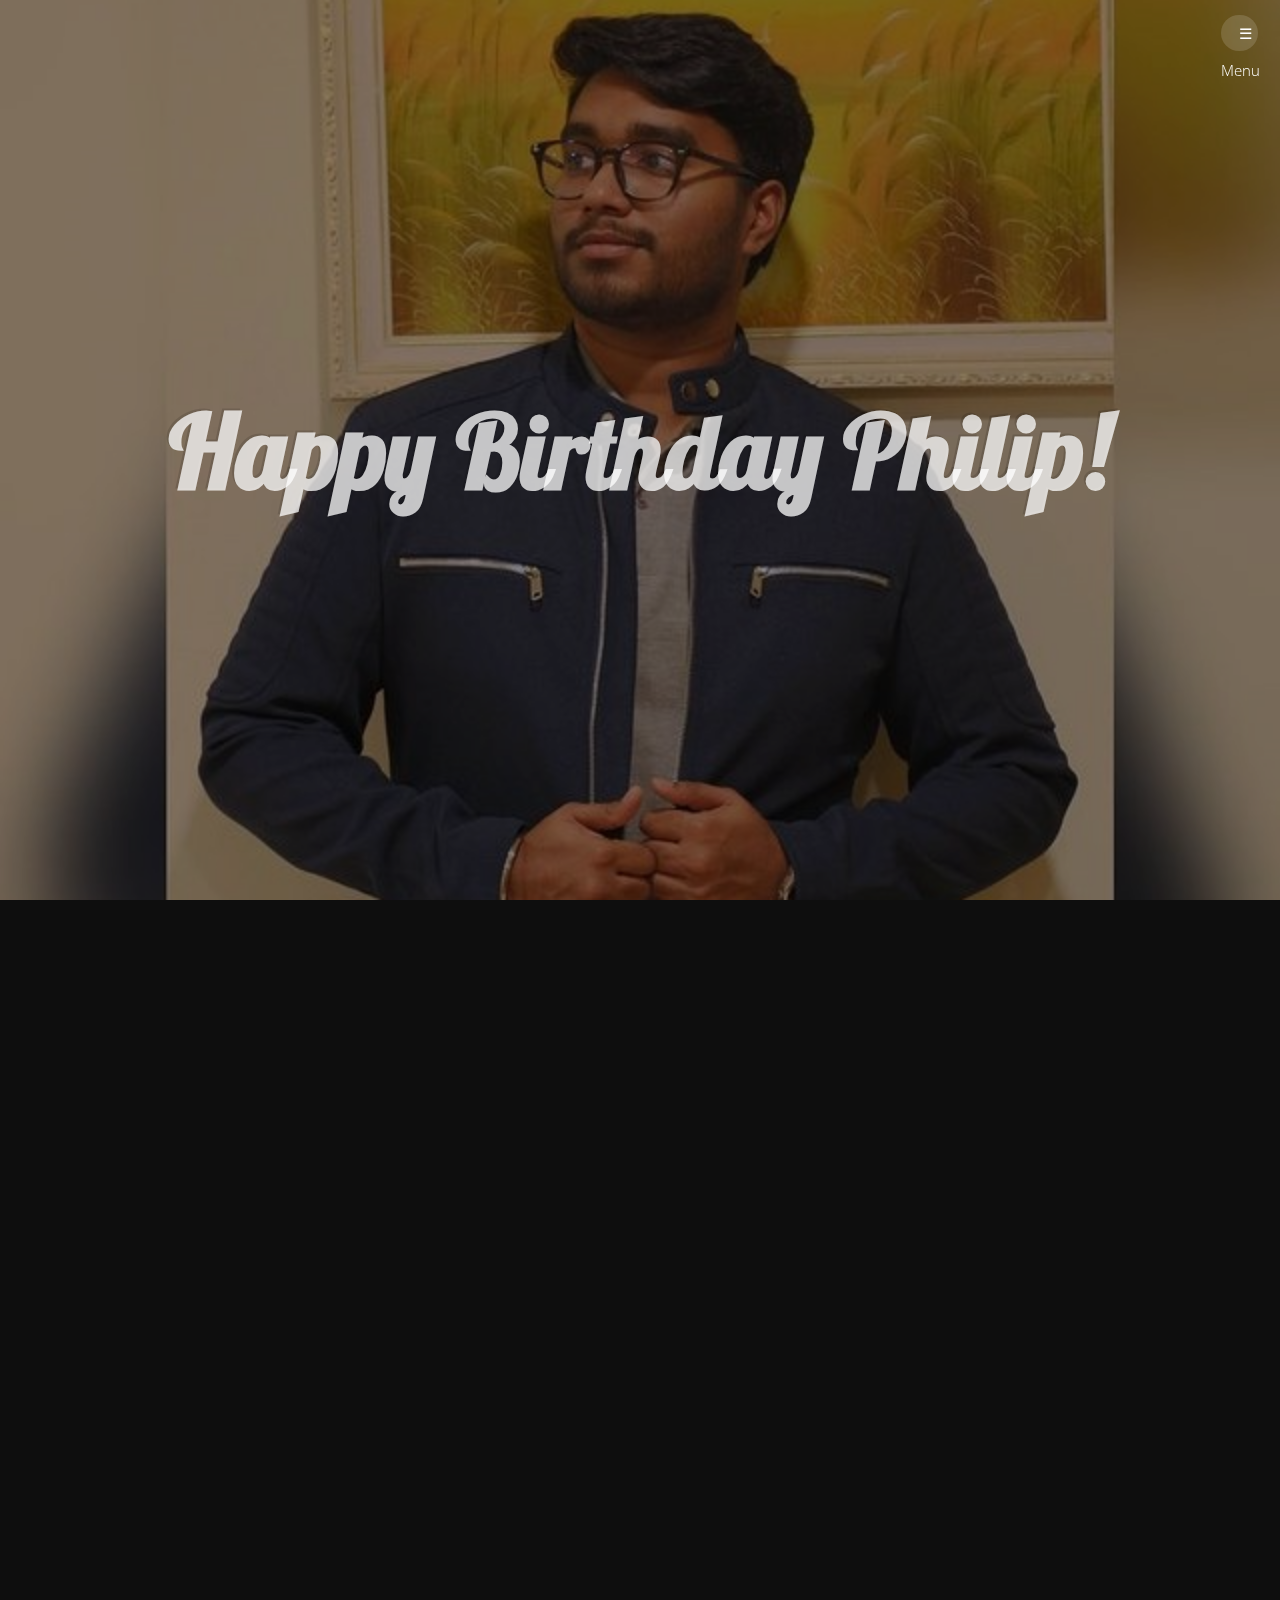
==== commit 55a6b482: "photos" ====
--- a/index.html
+++ b/index.html
@@ -19,7 +19,7 @@
             <li><a href="Wishes.html">Wishes</a></li>
         </ul>
     </nav>
-    <section id="banner" class="bg-img" data-bg="music club phil.jpeg">
+    <section id="banner" class="bg-img" data-bg="fineaf.jpg">
         <div class="inner">
             <header>
                 <h1>Happy Birthday Philip!</h1>
@@ -27,7 +27,7 @@
         </div>
         <!--<a href="#one" class="more">Learn More</a>-->
     </section>
-    <section id="one" class="wrapper post bg-img" data-bg="1.jpeg">
+    <section id="one" class="wrapper post bg-img" data-bg="musicclubphil.jpeg">
         <div class="inner">
             <article class="box">
                 <header>
@@ -46,7 +46,7 @@
         <a href="#two" class="more">Learn More</a>
     </section>
     <!-- Two -->
-    <section id="two" class="wrapper post bg-img" data-bg="3.jpeg">
+    <section id="two" class="wrapper post bg-img" data-bg="mic.jpg">
         <div class="inner">
             <article class="box">
                 <header>
@@ -64,7 +64,7 @@
         </div>
     </section>
     <!-- Three -->
-    <section id="three" class="wrapper post bg-img" data-bg="4.jpeg">
+    <section id="three" class="wrapper post bg-img" data-bg="bluejacket.jpg">
         <div class="inner">
             <article class="box">
                 <header>
@@ -82,7 +82,7 @@
             </article>
         </div>
     </section>
-    <section id="two" class="wrapper post bg-img" data-bg="5.jpeg">
+    <section id="two" class="wrapper post bg-img" data-bg="scenery.jpg">
         <div class="inner">
             <article class="box">
                 <header>
@@ -99,24 +99,7 @@
             </article>
         </div>
     </section>
-    <section id="two" class="wrapper post bg-img" data-bg="6.jpeg">
-        <div class="inner">
-            <article class="box">
-                <header>
-                    <h2>To you, a woman in power</h2>
-                   
-                </header>
-                <div class="content">
-                    <p>'It's time for me to take it<br>
-                       I'm the boss right now<br>
-                       Is your tongue tied up?<br>
-                       Cause this is my ground.'<br>
-                       - Demi Lovato.</p>
-                </div>
-            </article>
-        </div>
-    </section>
-    <section id="two" class="wrapper post bg-img" data-bg="7.jpeg">
+    <section id="two" class="wrapper post bg-img" data-bg="singing.jpg">
         <div class="inner">
             <article class="box">
                 <header>
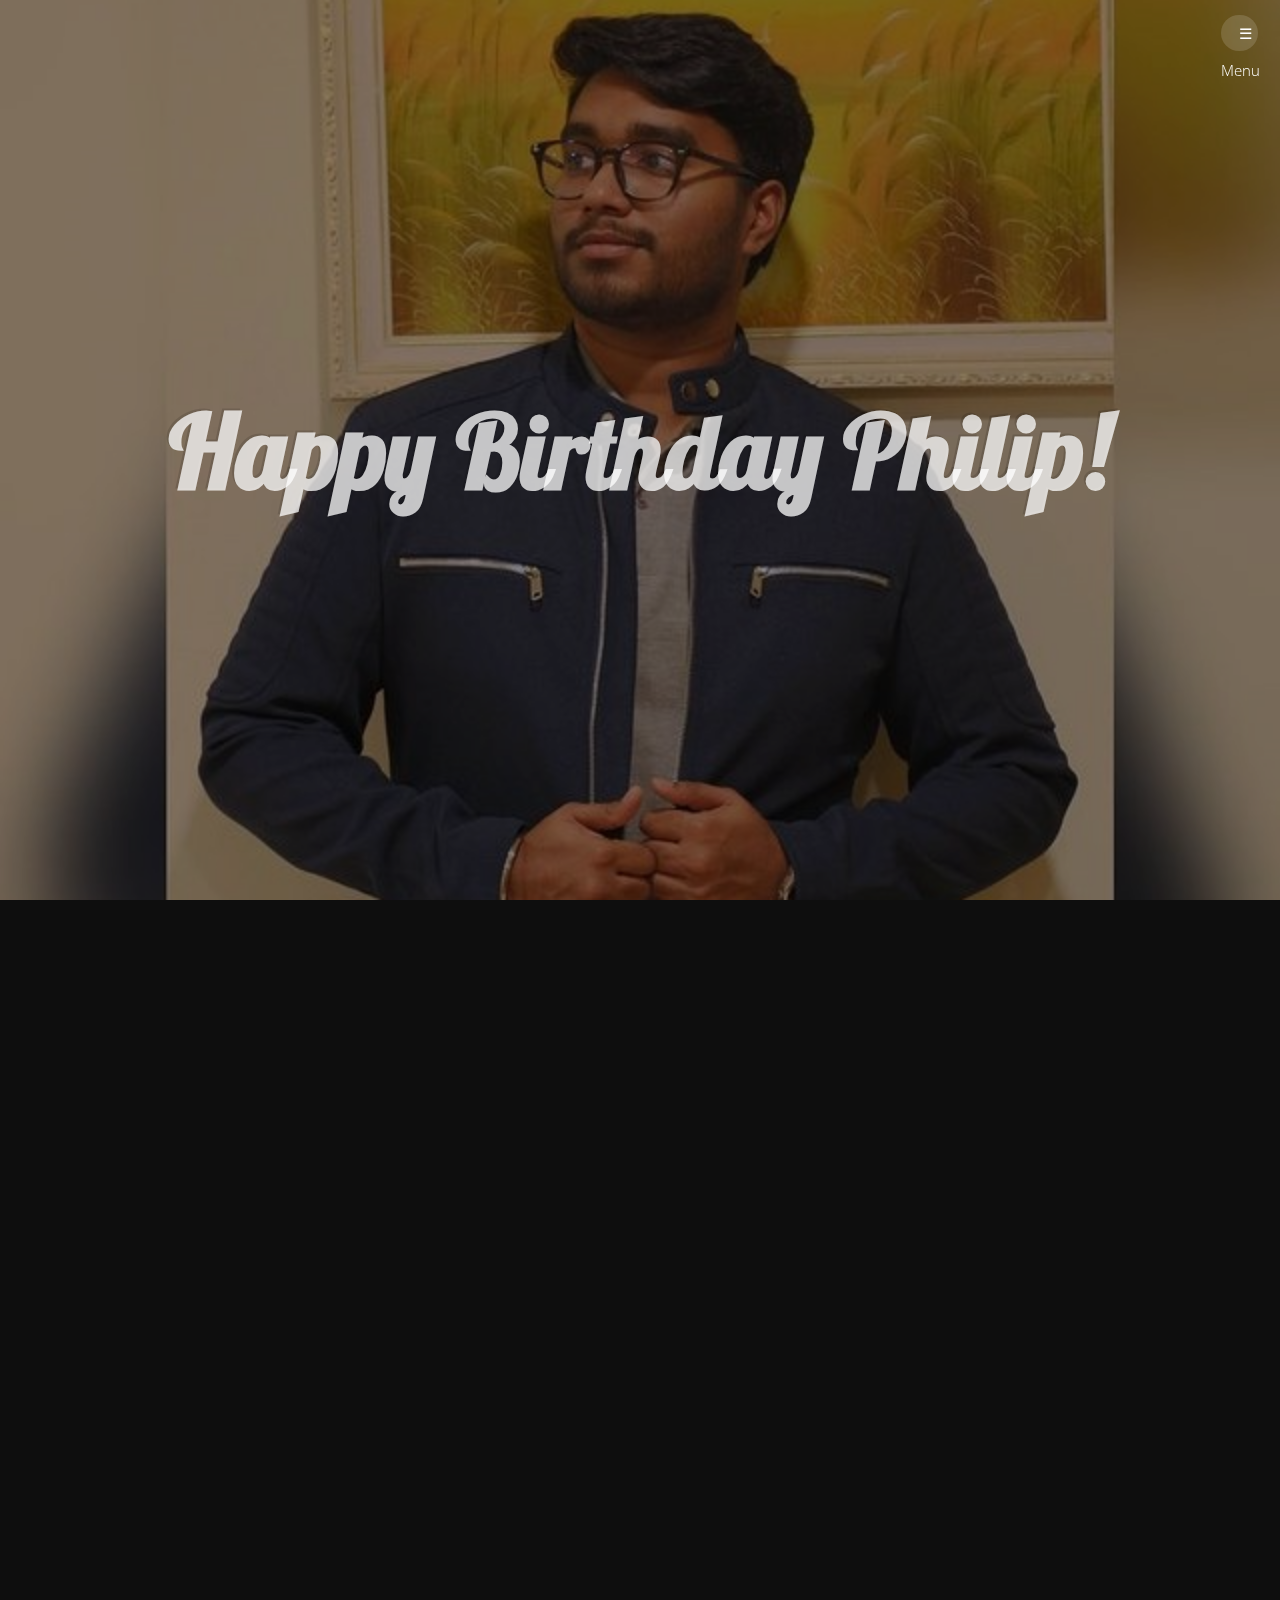
==== commit 6a9665df: "messages" ====
--- a/index.html
+++ b/index.html
@@ -31,15 +31,13 @@
         <div class="inner">
             <article class="box">
                 <header>
-                    <h2>To you, my anchor of hope</h2>
+                    <h2>From Paul</h2>
                    
                 </header>
                 <div class="content">
-                    <p>'Will you call me to tell me you're alright?<br>
-                       Cause I worry about you the whole night.<br>
-                       Don't repeat my mistakes,<br>
-                       I won't sleep till you're safe inside.'<br>
-                       - James Arthur.</p>
+                    <p>Happy birthday little annoying brother who doesn't play Valorant<br>
+                       as good as me 😂. Wish you a wonderful year ahead filled with love,<br>
+                       happiness, blessings, and noscope misses. Love ya! ❤️</p>
                 </div>
             </article>
         </div>
@@ -50,15 +48,11 @@
         <div class="inner">
             <article class="box">
                 <header>
-                    <h2>To you, beauty beyond compare</h2>
+                    <h2>From Rohan</h2>
                    
                 </header>
                 <div class="content">
-                    <p>'You're insecure, don't know what for<br>
-                        You're turning heads when you walk through the door<br>
-                        Don't need make-up to cover up<br>
-                        Being the way that you are is enough.'<br>
-                        - One Direction.</p>
+                    <p>Happy Birthday mwuthe. Hope you have an amazing year ahead.🎊🎉</p>
                 </div>
             </article>
         </div>
@@ -68,15 +62,30 @@
         <div class="inner">
             <article class="box">
                 <header>
-                    <h2>To you, my partner in crime</h2>
+                    <h2>From Kevin</h2>
                    
                 </header>
                 <div class="content">
-                    <p>'You can count on me like one, two, three<br>
-                        I'll be there<br>
-                        And I know when I need it, I can count on you like four, three, two<br>
-                        And you'll be there.'<br>
-                        - Bruno Mars.</p>
+                    <p>Hello lil Phil, aka Paul's younger brother, big fan saaar.<br>  
+                       Have a blessed birthday and keep on enjoying ranking up  <br> 
+                       and making hilarious videos. Much love, Kavin ❤️</p>
+                      
+                </div>
+            </article>
+        </div>
+    </section>
+    <section id="three" class="wrapper post bg-img" data-bg="smile.jpg">
+        <div class="inner">
+            <article class="box">
+                <header>
+                    <h2>From Rajma</h2>
+                   
+                </header>
+                <div class="content">
+                    <p>Happy Birthday Phil! Wish you a year full of success, happiness,<br>
+                       beer, brownies with icecream, new clothes (pls get some), bad smoothies,<br>
+                       the list is never ending really. Hope you always have this smile on your face,<br>
+                       even when you have to give exams on your birthday :( Happy birthday once more! ❤️❤️</p>
                       
                 </div>
             </article>
@@ -86,15 +95,13 @@
         <div class="inner">
             <article class="box">
                 <header>
-                    <h2>To you, the Chandler to my Joey</h2>
+                    <h2>From Keith</h2>
                     
                 </header>
                 <div class="content">
-                    <p>'You're still in bed at ten<br>
-                        And work began at eight<br>
-                        You've burned your breakfast<br>
-                        So far, things are going great.'<br>
-                        - The Rembrandts.</p>
+                    <p>Happy Birthday Phil! Wish you a year full of success and happiness<br> 
+                       along with beer and brownies with icecream. <br>
+                    </p>
                 </div>
             </article>
         </div>
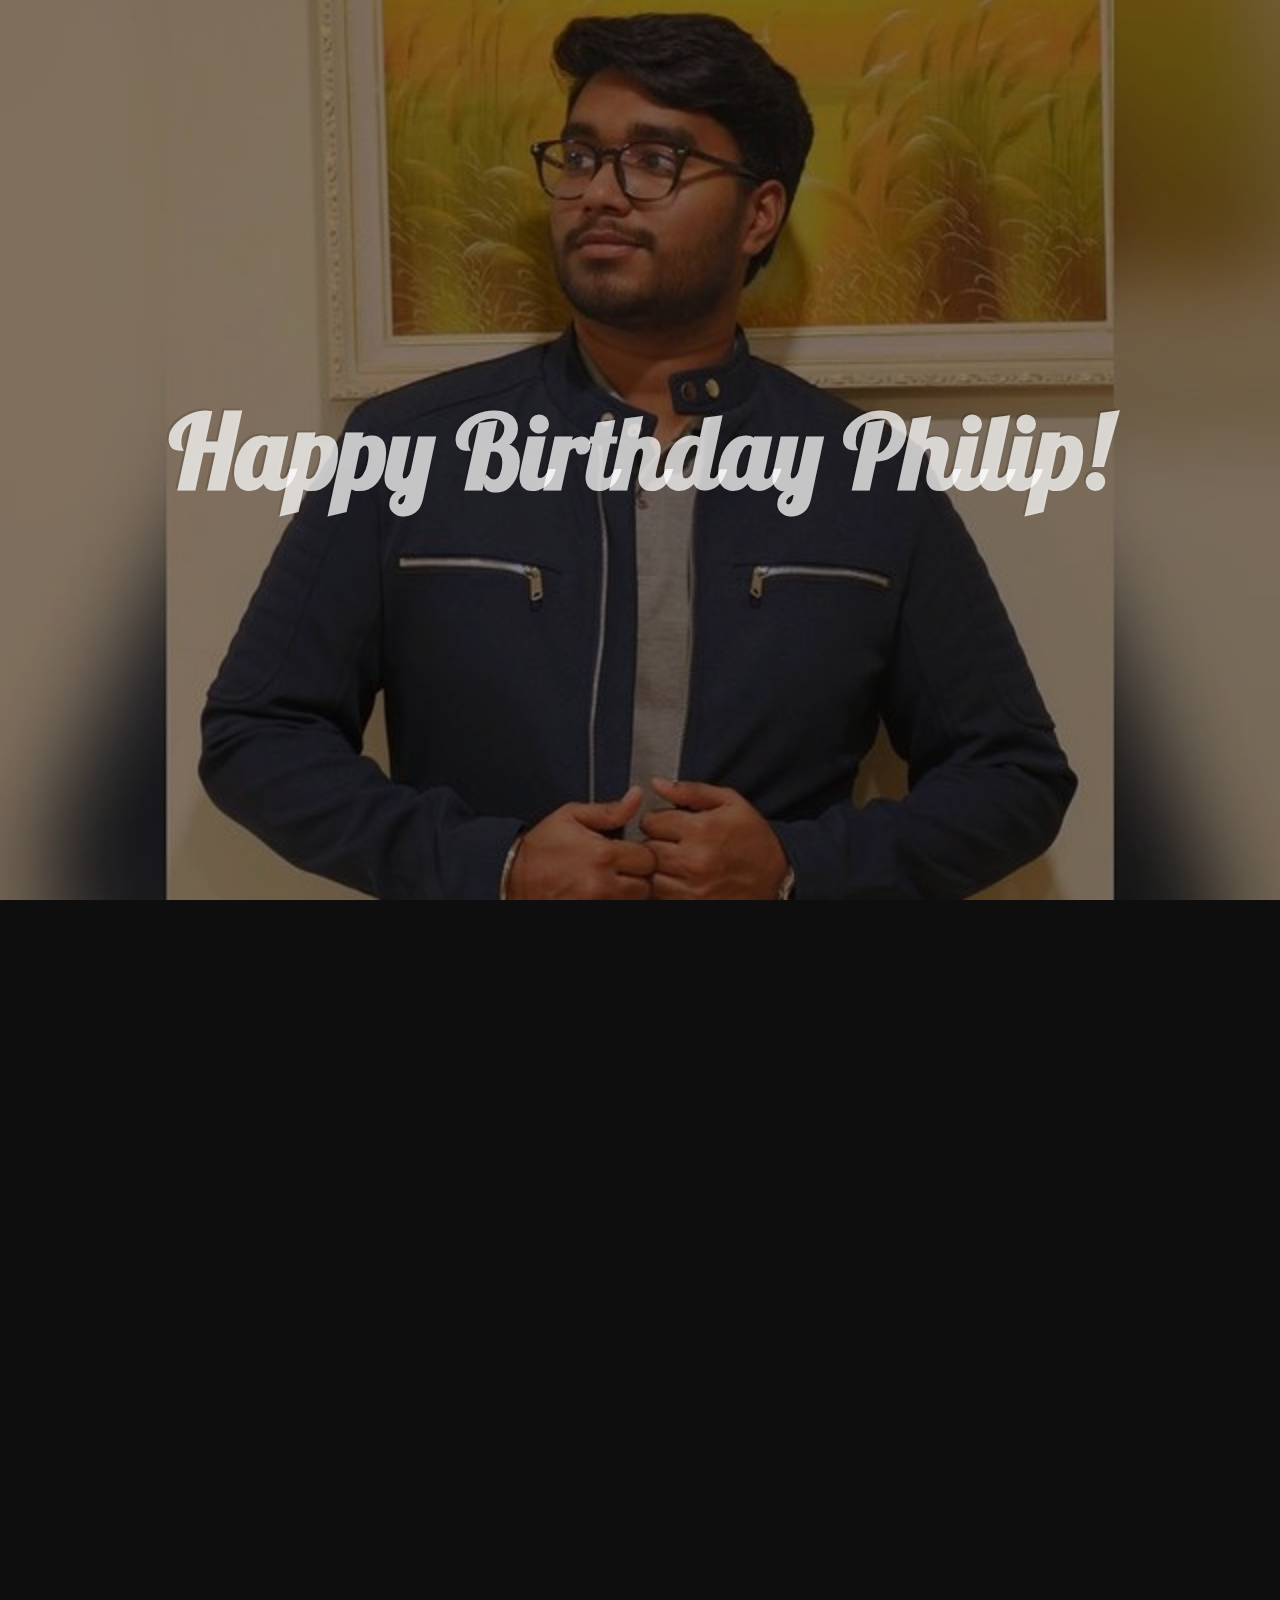
==== commit 5ad7ccea: "menu deleted" ====
--- a/index.html
+++ b/index.html
@@ -10,15 +10,6 @@
 </head>
 
 <body>
-    <header id="header">
-        <a href="#menu">&#9776;<div>Menu</div></a>
-    </header>
-    <nav id="menu">
-        <ul class="links">
-            <li><a href="index.html">Home</a></li>
-            <li><a href="Wishes.html">Wishes</a></li>
-        </ul>
-    </nav>
     <section id="banner" class="bg-img" data-bg="fineaf.jpg">
         <div class="inner">
             <header>
@@ -37,7 +28,7 @@
                 <div class="content">
                     <p>Happy birthday little annoying brother who doesn't play Valorant<br>
                        as good as me 😂. Wish you a wonderful year ahead filled with love,<br>
-                       happiness, blessings, and noscope misses. Love ya! ❤️</p>
+                       happiness, blessings, and noscope misses. Love ya!! ❤️</p>
                 </div>
             </article>
         </div>
--- a/main.css
+++ b/main.css
@@ -3447,129 +3447,6 @@
 
 	}
 
-/* Menu */
-
-	#menu {
-		-moz-transform: translateX(20em);
-		-webkit-transform: translateX(20em);
-		-ms-transform: translateX(20em);
-		transform: translateX(20em);
-		-moz-transition: -moz-transform 0.5s ease, box-shadow 0.5s ease, visibility 0.5s;
-		-webkit-transition: -webkit-transform 0.5s ease, box-shadow 0.5s ease, visibility 0.5s;
-		-ms-transition: -ms-transform 0.5s ease, box-shadow 0.5s ease, visibility 0.5s;
-		transition: transform 0.5s ease, box-shadow 0.5s ease, visibility 0.5s;
-		-webkit-overflow-scrolling: touch;
-		background: #f64242;
-		box-shadow: none;
-		color: #f1e3e3;
-		height: 100%;
-		max-width: 80%;
-		overflow-y: auto;
-		padding: 3em 2em;
-		position: fixed;
-		right: 0;
-		top: 0;
-		visibility: hidden;
-		width: 20em;
-		z-index: 10002;
-	}
-
-		#menu > ul {
-			margin: 0 0 1em 0;
-		}
-
-			#menu > ul.links {
-				list-style: none;
-				padding: 0;
-			}
-
-				#menu > ul.links > li {
-					padding: 0;
-				}
-
-					#menu > ul.links > li > a:not(.button) {
-						border: 0;
-						border-top: solid 1px rgba(255, 255, 255, 0.25);
-						color: inherit;
-						display: block;
-						line-height: 3.5em;
-						text-decoration: none;
-					}
-
-					#menu > ul.links > li > .button {
-						display: block;
-						margin: 0.5em 0 0 0;
-					}
-
-					#menu > ul.links > li:first-child > a:not(.button) {
-						border-top: 0 !important;
-					}
-
-		#menu .close {
-			text-decoration: none;
-			-moz-transition: color 0.2s ease-in-out;
-			-webkit-transition: color 0.2s ease-in-out;
-			-ms-transition: color 0.2s ease-in-out;
-			transition: color 0.2s ease-in-out;
-			-webkit-tap-highlight-color:transparent;
-			border: 0;
-			color: #fbb5b5;
-			cursor: pointer;
-			display: block;
-			height: 3.25em;
-			line-height: 3.25em;
-			padding-right: 1.25em;
-			position: absolute;
-			right: 0;
-			text-align: right;
-			top: 0;
-			vertical-align: middle;
-			width: 7em;
-		}
-
-			#menu .close:before {
-				
-				-moz-osx-font-smoothing: grayscale;
-				-webkit-font-smoothing: antialiased;
-				font-family: FontAwesome;
-				font-style: normal;
-				font-weight: normal;
-				text-transform: none !important;
-			}
-
-			#menu .close:before {
-				font-size: 1.25em;
-			}
-
-			#menu .close:hover {
-				color: #ffffff;
-			}
-
-			@media screen and (max-width: 736px) {
-
-				#menu .close {
-					height: 4em;
-					line-height: 4em;
-				}
-
-			}
-
-		#menu.visible {
-			-moz-transform: translateX(0);
-			-webkit-transform: translateX(0);
-			-ms-transform: translateX(0);
-			transform: translateX(0);
-			box-shadow: 0 0 1.5em 0 rgba(233, 236, 10, 0.2);
-			visibility: visible;
-		}
-
-		@media screen and (max-width: 736px) {
-
-			#menu {
-				padding: 2.5em 1.75em;
-			}
-
-		}
 
 /* Banner */
 
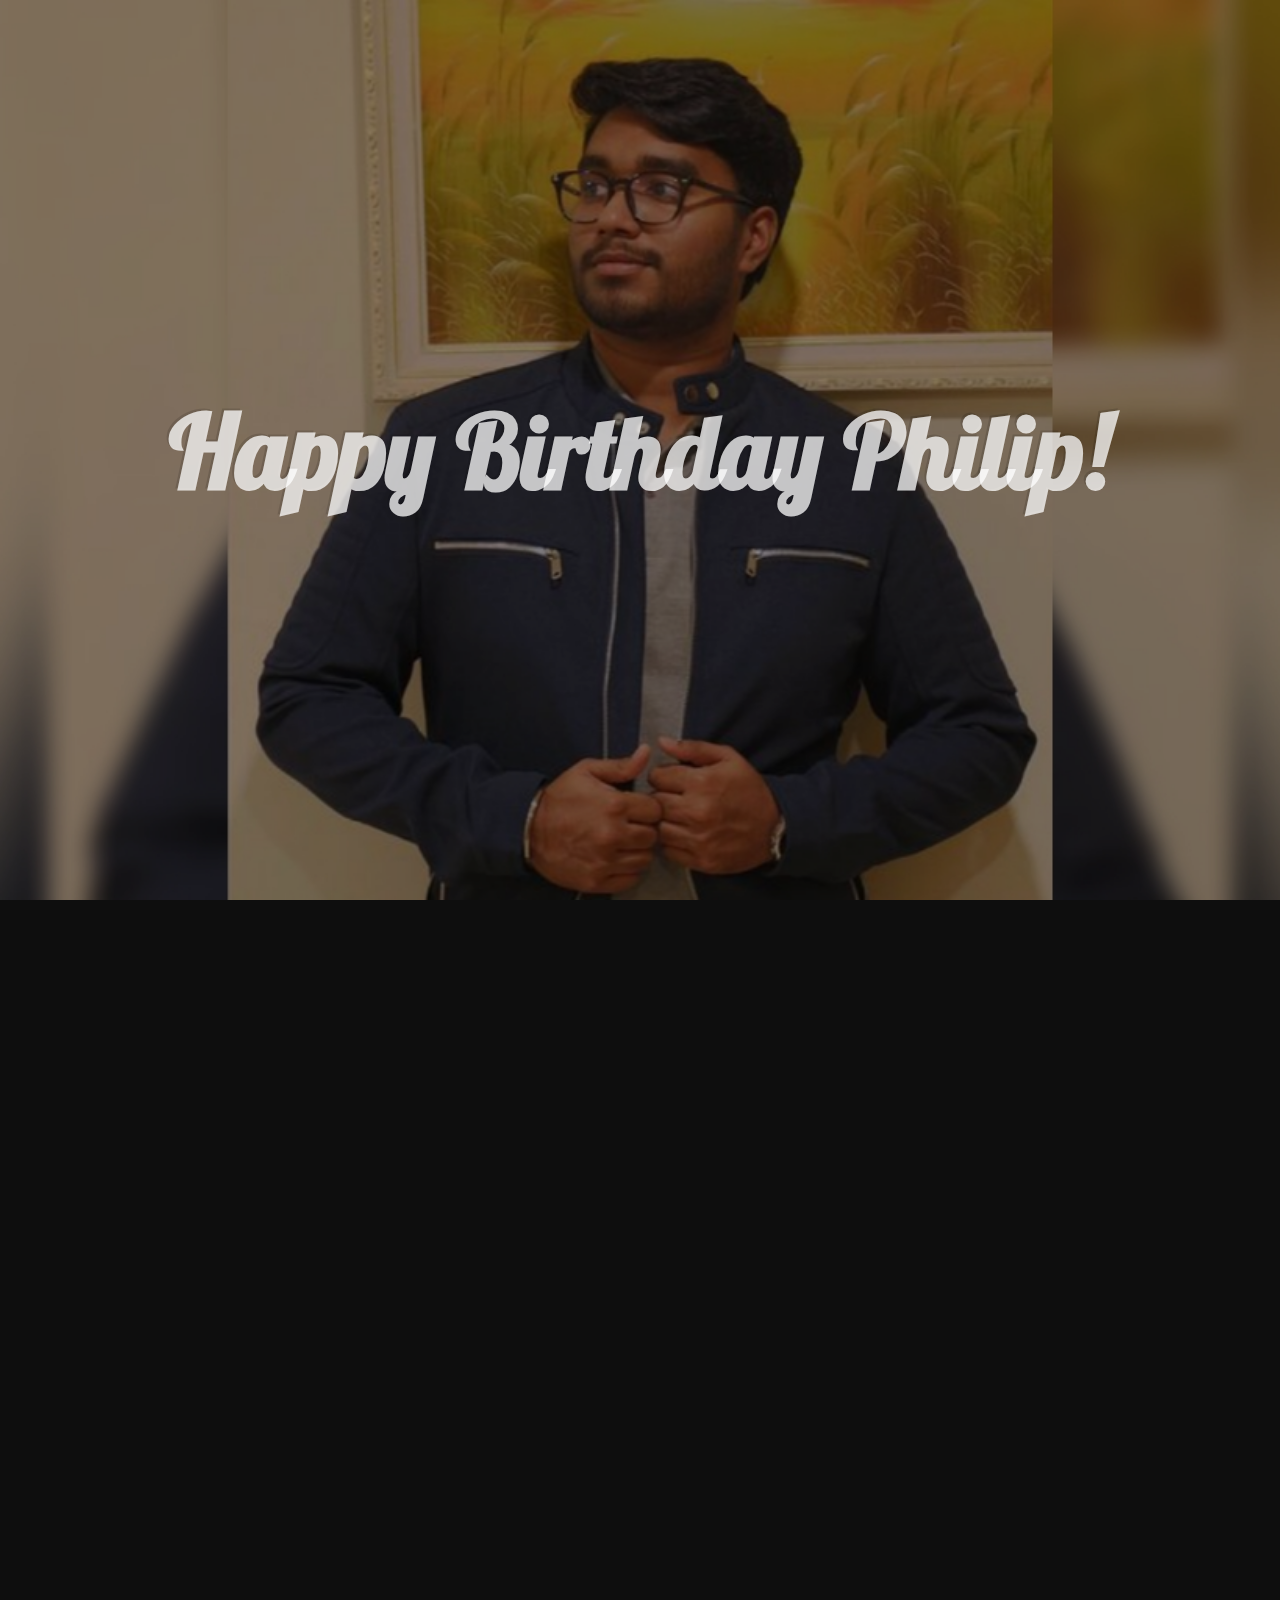
==== commit 5e50e284: "spacing" ====
--- a/index.html
+++ b/index.html
@@ -26,8 +26,8 @@
                    
                 </header>
                 <div class="content">
-                    <p>Happy birthday little annoying brother who doesn't play Valorant<br>
-                       as good as me 😂. Wish you a wonderful year ahead filled with love,<br>
+                    <p>Happy birthday little annoying brother who doesn't play Valorant as good as me 😂<br>
+                       Wish you a wonderful year ahead filled with love,<br>
                        happiness, blessings, and noscope misses. Love ya!! ❤️</p>
                 </div>
             </article>
@@ -43,7 +43,8 @@
                    
                 </header>
                 <div class="content">
-                    <p>Happy Birthday mwuthe. Hope you have an amazing year ahead.🎊🎉</p>
+                    <p>Happy Birthday mwuthe.<br>
+                       Hope you have an amazing year ahead.🎊🎉</p>
                 </div>
             </article>
         </div>
@@ -59,7 +60,8 @@
                 <div class="content">
                     <p>Hello lil Phil, aka Paul's younger brother, big fan saaar.<br>  
                        Have a blessed birthday and keep on enjoying ranking up  <br> 
-                       and making hilarious videos. Much love, Kavin ❤️</p>
+                       and making hilarious videos.<br>
+                       Much love, Kavin ❤️</p>
                       
                 </div>
             </article>
@@ -75,8 +77,10 @@
                 <div class="content">
                     <p>Happy Birthday Phil! Wish you a year full of success, happiness,<br>
                        beer, brownies with icecream, new clothes (pls get some), bad smoothies,<br>
-                       the list is never ending really. Hope you always have this smile on your face,<br>
-                       even when you have to give exams on your birthday :( Happy birthday once more! ❤️❤️</p>
+                       the list is never ending really.<br>
+                       Hope you always have this smile on your face,<br>
+                       even when you have to give exams on your birthday :( <br>
+                       Happy birthday once more! ❤️❤️</p>
                       
                 </div>
             </article>
